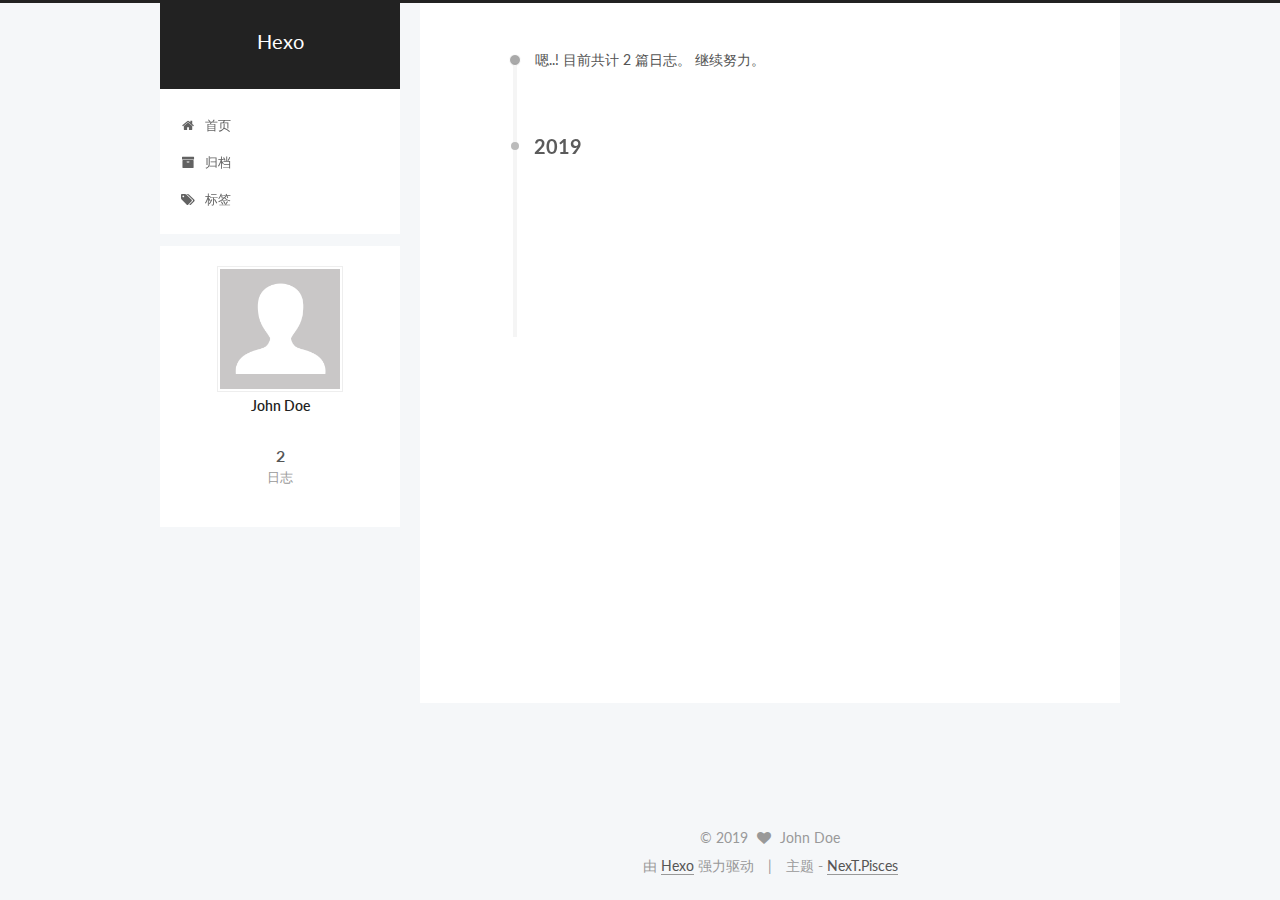
==== archives/index.html @ d2a390fc "Site updated: 2019-01-05 11:48:14" ====
<!doctype html>



  


<html class="theme-next pisces use-motion" lang="zh-Hans">
<head><meta name="generator" content="Hexo 3.8.0">
  <meta charset="UTF-8">
<meta http-equiv="X-UA-Compatible" content="IE=edge">
<meta name="viewport" content="width=device-width, initial-scale=1, maximum-scale=1">



<meta http-equiv="Cache-Control" content="no-transform">
<meta http-equiv="Cache-Control" content="no-siteapp">















  
  
  <link href="/lib/fancybox/source/jquery.fancybox.css?v=2.1.5" rel="stylesheet" type="text/css">




  
  
  
  

  
    
    
  

  

  

  

  

  
    
    
    <link href="//fonts.googleapis.com/css?family=Lato:300,300italic,400,400italic,700,700italic&subset=latin,latin-ext" rel="stylesheet" type="text/css">
  






<link href="/lib/font-awesome/css/font-awesome.min.css?v=4.6.2" rel="stylesheet" type="text/css">

<link href="/css/main.css?v=5.1.0" rel="stylesheet" type="text/css">


  <meta name="keywords" content="Hexo, NexT">








  <link rel="shortcut icon" type="image/x-icon" href="/favicon.ico?v=5.1.0">






<meta property="og:type" content="website">
<meta property="og:title" content="Hexo">
<meta property="og:url" content="http://yoursite.com/archives/index.html">
<meta property="og:site_name" content="Hexo">
<meta property="og:locale" content="zh-Hans">
<meta name="twitter:card" content="summary">
<meta name="twitter:title" content="Hexo">



<script type="text/javascript" id="hexo.configurations">
  var NexT = window.NexT || {};
  var CONFIG = {
    root: '/',
    scheme: 'Pisces',
    sidebar: {"position":"left","display":"post","offset":12,"offset_float":0,"b2t":false,"scrollpercent":false},
    fancybox: true,
    motion: true,
    duoshuo: {
      userId: '0',
      author: '博主'
    },
    algolia: {
      applicationID: '',
      apiKey: '',
      indexName: '',
      hits: {"per_page":10},
      labels: {"input_placeholder":"Search for Posts","hits_empty":"We didn't find any results for the search: ${query}","hits_stats":"${hits} results found in ${time} ms"}
    }
  };
</script>



  <link rel="canonical" href="http://yoursite.com/archives/">





  <title> 归档 | Hexo </title>
</head>

<body itemscope="" itemtype="http://schema.org/WebPage" lang="zh-Hans">

  














  
  
    
  

  <div class="container sidebar-position-left  page-archive  ">
    <div class="headband"></div>

    <header id="header" class="header" itemscope="" itemtype="http://schema.org/WPHeader">
      <div class="header-inner"><div class="site-brand-wrapper">
  <div class="site-meta ">
    

    <div class="custom-logo-site-title">
      <a href="/" class="brand" rel="start">
        <span class="logo-line-before"><i></i></span>
        <span class="site-title">Hexo</span>
        <span class="logo-line-after"><i></i></span>
      </a>
    </div>
      
        <p class="site-subtitle"></p>
      
  </div>

  <div class="site-nav-toggle">
    <button>
      <span class="btn-bar"></span>
      <span class="btn-bar"></span>
      <span class="btn-bar"></span>
    </button>
  </div>
</div>

<nav class="site-nav">
  

  
    <ul id="menu" class="menu">
      
        
        <li class="menu-item menu-item-home">
          <a href="/" rel="section">
            
              <i class="menu-item-icon fa fa-fw fa-home"></i> <br>
            
            首页
          </a>
        </li>
      
        
        <li class="menu-item menu-item-archives">
          <a href="/archives" rel="section">
            
              <i class="menu-item-icon fa fa-fw fa-archive"></i> <br>
            
            归档
          </a>
        </li>
      
        
        <li class="menu-item menu-item-tags">
          <a href="/tags" rel="section">
            
              <i class="menu-item-icon fa fa-fw fa-tags"></i> <br>
            
            标签
          </a>
        </li>
      

      
    </ul>
  

  
</nav>



 </div>
    </header>

    <main id="main" class="main">
      <div class="main-inner">
        <div class="content-wrap">
          <div id="content" class="content">
            

  <section id="posts" class="posts-collapse">
    <span class="archive-move-on"></span>

    <span class="archive-page-counter">
      
      
      
        
      
      嗯..! 目前共计 2 篇日志。 继续努力。
    </span>

    

      
      
      

      
        
        <div class="collection-title">
          <h2 class="archive-year motion-element" id="archive-year-2019">2019</h2>
        </div>
      
      

      

  <article class="post post-type-normal" itemscope="" itemtype="http://schema.org/Article">
    <header class="post-header">

      <h1 class="post-title">
        
            <a class="post-title-link" href="/2019/01/05/firstblog/" itemprop="url">
              
                <span itemprop="name">firstblog</span>
              
            </a>
        
      </h1>

      <div class="post-meta">
        <time class="post-time" itemprop="dateCreated" datetime="2019-01-05T10:56:06+08:00" content="2019-01-05">
          01-05
        </time>
      </div>

    </header>
  </article>



    

      
      
      

      
      

      

  <article class="post post-type-normal" itemscope="" itemtype="http://schema.org/Article">
    <header class="post-header">

      <h1 class="post-title">
        
            <a class="post-title-link" href="/2019/01/05/hello-world/" itemprop="url">
              
                <span itemprop="name">Hello World</span>
              
            </a>
        
      </h1>

      <div class="post-meta">
        <time class="post-time" itemprop="dateCreated" datetime="2019-01-05T09:27:13+08:00" content="2019-01-05">
          01-05
        </time>
      </div>

    </header>
  </article>



    

  </section>

  



          </div>
          


          

        </div>
        
          
  
  <div class="sidebar-toggle">
    <div class="sidebar-toggle-line-wrap">
      <span class="sidebar-toggle-line sidebar-toggle-line-first"></span>
      <span class="sidebar-toggle-line sidebar-toggle-line-middle"></span>
      <span class="sidebar-toggle-line sidebar-toggle-line-last"></span>
    </div>
  </div>

  <aside id="sidebar" class="sidebar">
    <div class="sidebar-inner">

      

      

      <section class="site-overview sidebar-panel sidebar-panel-active">
        <div class="site-author motion-element" itemprop="author" itemscope="" itemtype="http://schema.org/Person">
          <img class="site-author-image" itemprop="image" src="/images/avatar.gif" alt="John Doe">
          <p class="site-author-name" itemprop="name">John Doe</p>
           
              <p class="site-description motion-element" itemprop="description"></p>
          
        </div>
        <nav class="site-state motion-element">

          
            <div class="site-state-item site-state-posts">
              <a href="/archives">
                <span class="site-state-item-count">2</span>
                <span class="site-state-item-name">日志</span>
              </a>
            </div>
          

          

          

        </nav>

        

        <div class="links-of-author motion-element">
          
        </div>

        
        

        
        

        


      </section>

      

      

    </div>
  </aside>


        
      </div>
    </main>

    <footer id="footer" class="footer">
      <div class="footer-inner">
        <div class="copyright">
  
  &copy; 
  <span itemprop="copyrightYear">2019</span>
  <span class="with-love">
    <i class="fa fa-heart"></i>
  </span>
  <span class="author" itemprop="copyrightHolder">John Doe</span>
</div>


<div class="powered-by">
  由 <a class="theme-link" href="https://hexo.io">Hexo</a> 强力驱动
</div>

<div class="theme-info">
  主题 -
  <a class="theme-link" href="https://github.com/iissnan/hexo-theme-next">
    NexT.Pisces
  </a>
</div>


        

        
      </div>
    </footer>

    
      <div class="back-to-top">
        <i class="fa fa-arrow-up"></i>
        
      </div>
    

  </div>

  

<script type="text/javascript">
  if (Object.prototype.toString.call(window.Promise) !== '[object Function]') {
    window.Promise = null;
  }
</script>









  






  
  <script type="text/javascript" src="/lib/jquery/index.js?v=2.1.3"></script>

  
  <script type="text/javascript" src="/lib/fastclick/lib/fastclick.min.js?v=1.0.6"></script>

  
  <script type="text/javascript" src="/lib/jquery_lazyload/jquery.lazyload.js?v=1.9.7"></script>

  
  <script type="text/javascript" src="/lib/velocity/velocity.min.js?v=1.2.1"></script>

  
  <script type="text/javascript" src="/lib/velocity/velocity.ui.min.js?v=1.2.1"></script>

  
  <script type="text/javascript" src="/lib/fancybox/source/jquery.fancybox.pack.js?v=2.1.5"></script>


  


  <script type="text/javascript" src="/js/src/utils.js?v=5.1.0"></script>

  <script type="text/javascript" src="/js/src/motion.js?v=5.1.0"></script>



  
  


  <script type="text/javascript" src="/js/src/affix.js?v=5.1.0"></script>

  <script type="text/javascript" src="/js/src/schemes/pisces.js?v=5.1.0"></script>



  
  
    <script type="text/javascript" id="motion.page.archive">
      $('.archive-year').velocity('transition.slideLeftIn');
    </script>
  


  


  <script type="text/javascript" src="/js/src/bootstrap.js?v=5.1.0"></script>



  


  




	





  





  





  






  





  

  

  

  

</body>
</html>
---- css/main.css ----
/* normalize.css v3.0.2 | MIT License | git.io/normalize */
html {
  font-family: sans-serif; /* 1 */
  -ms-text-size-adjust: 100%; /* 2 */
  -webkit-text-size-adjust: 100%; /* 2 */
}
body {
  margin: 0;
}
article,
aside,
details,
figcaption,
figure,
footer,
header,
hgroup,
main,
menu,
nav,
section,
summary {
  display: block;
}
audio,
canvas,
progress,
video {
  display: inline-block; /* 1 */
  vertical-align: baseline; /* 2 */
}
audio:not([controls]) {
  display: none;
  height: 0;
}
[hidden],
template {
  display: none;
}
a {
  background-color: transparent;
}
a:active,
a:hover {
  outline: 0;
}
abbr[title] {
  border-bottom: 1px dotted;
}
b,
strong {
  font-weight: bold;
}
dfn {
  font-style: italic;
}
h1 {
  font-size: 2em;
  margin: 0.67em 0;
}
mark {
  background: #ff0;
  color: #000;
}
small {
  font-size: 80%;
}
sub,
sup {
  font-size: 75%;
  line-height: 0;
  position: relative;
  vertical-align: baseline;
}
sup {
  top: -0.5em;
}
sub {
  bottom: -0.25em;
}
img {
  border: 0;
}
svg:not(:root) {
  overflow: hidden;
}
figure {
  margin: 1em 40px;
}
hr {
  -moz-box-sizing: content-box;
  box-sizing: content-box;
  height: 0;
}
pre {
  overflow: auto;
}
code,
kbd,
pre,
samp {
  font-family: monospace, monospace;
  font-size: 1em;
}
button,
input,
optgroup,
select,
textarea {
  color: inherit; /* 1 */
  font: inherit; /* 2 */
  margin: 0; /* 3 */
}
button {
  overflow: visible;
}
button,
select {
  text-transform: none;
}
button,
html input[type="button"],
input[type="reset"],
input[type="submit"] {
  -webkit-appearance: button; /* 2 */
  cursor: pointer; /* 3 */
}
button[disabled],
html input[disabled] {
  cursor: default;
}
button::-moz-focus-inner,
input::-moz-focus-inner {
  border: 0;
  padding: 0;
}
input {
  line-height: normal;
}
input[type="checkbox"],
input[type="radio"] {
  box-sizing: border-box; /* 1 */
  padding: 0; /* 2 */
}
input[type="number"]::-webkit-inner-spin-button,
input[type="number"]::-webkit-outer-spin-button {
  height: auto;
}
input[type="search"] {
  -webkit-appearance: textfield; /* 1 */
  -moz-box-sizing: content-box;
  -webkit-box-sizing: content-box; /* 2 */
  box-sizing: content-box;
}
input[type="search"]::-webkit-search-cancel-button,
input[type="search"]::-webkit-search-decoration {
  -webkit-appearance: none;
}
fieldset {
  border: 1px solid #c0c0c0;
  margin: 0 2px;
  padding: 0.35em 0.625em 0.75em;
}
legend {
  border: 0; /* 1 */
  padding: 0; /* 2 */
}
textarea {
  overflow: auto;
}
optgroup {
  font-weight: bold;
}
table {
  border-collapse: collapse;
  border-spacing: 0;
}
td,
th {
  padding: 0;
}
::selection {
  background: #262a30;
  color: #fff;
}
body {
  position: relative;
  font-family: 'Lato', "PingFang SC", "Microsoft YaHei", sans-serif;
  font-size: 14px;
  line-height: 2;
  color: #555;
  background: #f5f7f9;
}
@media (max-width: 767px) {
  body {
    padding-right: 0 !important;
  }
}
@media (min-width: 768px) and (max-width: 991px) {
  body {
    padding-right: 0 !important;
  }
}
@media (min-width: 1600px) {
  body {
    font-size: 16px;
  }
}
h1,
h2,
h3,
h4,
h5,
h6 {
  margin: 0;
  padding: 0;
  font-weight: bold;
  line-height: 1.5;
  font-family: 'Lato', "PingFang SC", "Microsoft YaHei", sans-serif;
}
h2,
h3,
h4,
h5,
h6 {
  margin: 20px 0 15px;
}
h1 {
  font-size: 22px;
}
@media (max-width: 767px) {
  h1 {
    font-size: 18px;
  }
}
h2 {
  font-size: 20px;
}
@media (max-width: 767px) {
  h2 {
    font-size: 16px;
  }
}
h3 {
  font-size: 18px;
}
@media (max-width: 767px) {
  h3 {
    font-size: 14px;
  }
}
h4 {
  font-size: 16px;
}
@media (max-width: 767px) {
  h4 {
    font-size: 12px;
  }
}
h5 {
  font-size: 14px;
}
@media (max-width: 767px) {
  h5 {
    font-size: 10px;
  }
}
h6 {
  font-size: 12px;
}
@media (max-width: 767px) {
  h6 {
    font-size: 8px;
  }
}
p {
  margin: 0 0 25px 0;
}
a {
  color: #555;
  text-decoration: none;
  border-bottom: 1px solid #999;
  word-wrap: break-word;
}
a:hover {
  color: #222;
  border-bottom-color: #222;
}
blockquote {
  margin: 0;
  padding: 0;
}
img {
  display: block;
  margin: auto;
  max-width: 100%;
  height: auto;
}
hr {
  margin: 40px 0;
  height: 3px;
  border: none;
  background-color: #ddd;
  background-image: repeating-linear-gradient(-45deg, #fff, #fff 4px, transparent 4px, transparent 8px);
}
blockquote {
  padding: 0 15px;
  color: #666;
  border-left: 4px solid #ddd;
}
blockquote cite::before {
  content: "-";
  padding: 0 5px;
}
dt {
  font-weight: 700;
}
dd {
  margin: 0;
  padding: 0;
}
.text-left {
  text-align: left;
}
.text-center {
  text-align: center;
}
.text-right {
  text-align: right;
}
.text-justify {
  text-align: justify;
}
.text-nowrap {
  white-space: nowrap;
}
.text-lowercase {
  text-transform: lowercase;
}
.text-uppercase {
  text-transform: uppercase;
}
.text-capitalize {
  text-transform: capitalize;
}
.center-block {
  display: block;
  margin-left: auto;
  margin-right: auto;
}
.clearfix:before,
.clearfix:after {
  content: " ";
  display: table;
}
.clearfix:after {
  clear: both;
}
.pullquote {
  width: 45%;
}
.pullquote.left {
  float: left;
  margin-left: 5px;
  margin-right: 10px;
}
.pullquote.right {
  float: right;
  margin-left: 10px;
  margin-right: 5px;
}
.affix.affix.affix {
  position: fixed;
}
.translation {
  margin-top: -20px;
  font-size: 14px;
  color: #999;
}
.scrollbar-measure {
  width: 100px;
  height: 100px;
  overflow: scroll;
  position: absolute;
  top: -9999px;
}
.use-motion .motion-element {
  opacity: 0;
}
table {
  margin: 20px 0;
  width: 100%;
  border-collapse: collapse;
  border-spacing: 0;
  border: 1px solid #ddd;
  font-size: 14px;
  table-layout: fixed;
  word-wrap: break-all;
}
table>tbody>tr:nth-of-type(odd) {
  background-color: #f9f9f9;
}
table>tbody>tr:hover {
  background-color: #f5f5f5;
}
caption,
th,
td {
  padding: 8px;
  text-align: left;
  vertical-align: middle;
  font-weight: normal;
}
th,
td {
  border-bottom: 3px solid #ddd;
  border-right: 1px solid #eee;
}
th {
  padding-bottom: 10px;
  font-weight: 700;
}
td {
  border-bottom-width: 1px;
}
html,
body {
  height: 100%;
}
.container {
  position: relative;
  min-height: 100%;
}
.header-inner {
  margin: 0 auto;
  padding: 100px 0 70px;
  width: 700px;
}
@media (min-width: 1600px) {
  .container .header-inner {
    width: 900px;
  }
}
.main {
  padding-bottom: 150px;
}
.main-inner {
  margin: 0 auto;
  width: 700px;
}
@media (min-width: 1600px) {
  .container .main-inner {
    width: 900px;
  }
}
.footer {
  position: absolute;
  left: 0;
  bottom: 0;
  width: 100%;
  min-height: 50px;
}
.footer-inner {
  box-sizing: border-box;
  margin: 20px auto;
  width: 700px;
}
@media (min-width: 1600px) {
  .container .footer-inner {
    width: 900px;
  }
}
pre,
.highlight {
  overflow: auto;
  margin: 20px 0;
  padding: 0;
  font-size: 13px;
  color: #4d4d4c;
  background: #f7f7f7;
  line-height: 1.6;
}
pre,
code {
  font-family: consolas, Menlo, "PingFang SC", "Microsoft YaHei", monospace;
}
code {
  padding: 2px 4px;
  word-wrap: break-word;
  color: #555;
  background: #eee;
  border-radius: 3px;
  font-size: 13px;
}
pre code {
  padding: 0;
  color: #4d4d4c;
  background: none;
  text-shadow: none;
}
.highlight {
  border-radius: 1px;
}
.highlight pre {
  border: none;
  margin: 0;
  padding: 10px 0;
}
.highlight table {
  margin: 0;
  width: auto;
  border: none;
}
.highlight td {
  border: none;
  padding: 0;
}
.highlight figcaption {
  font-size: 1em;
  color: #4d4d4c;
  line-height: 1em;
  margin-bottom: 1em;
}
.highlight figcaption:before,
.highlight figcaption:after {
  content: " ";
  display: table;
}
.highlight figcaption:after {
  clear: both;
}
.highlight figcaption a {
  float: right;
  color: #4d4d4c;
}
.highlight figcaption a:hover {
  border-bottom-color: #4d4d4c;
}
.highlight .gutter pre {
  padding-left: 10px;
  padding-right: 10px;
  color: #869194;
  text-align: right;
  background-color: #eff2f3;
}
.highlight .code pre {
  padding-left: 10px;
  padding-right: 10px;
  background-color: #f7f7f7;
}
.highlight .line {
  height: 20px;
}
.gutter {
  -webkit-user-select: none;
  -moz-user-select: none;
  -ms-user-select: none;
  user-select: none;
}
.gist table {
  width: auto;
}
.gist table td {
  border: none;
}
pre .deletion {
  background: #fdd;
}
pre .addition {
  background: #dfd;
}
pre .meta {
  color: #8959a8;
}
pre .comment {
  color: #8e908c;
}
pre .variable,
pre .attribute,
pre .tag,
pre .regexp,
pre .ruby .constant,
pre .xml .tag .title,
pre .xml .pi,
pre .xml .doctype,
pre .html .doctype,
pre .css .id,
pre .css .class,
pre .css .pseudo {
  color: #c82829;
}
pre .number,
pre .preprocessor,
pre .built_in,
pre .literal,
pre .params,
pre .constant,
pre .command {
  color: #f5871f;
}
pre .ruby .class .title,
pre .css .rules .attribute,
pre .string,
pre .value,
pre .inheritance,
pre .header,
pre .ruby .symbol,
pre .xml .cdata,
pre .special,
pre .number,
pre .formula {
  color: #718c00;
}
pre .title,
pre .css .hexcolor {
  color: #3e999f;
}
pre .function,
pre .python .decorator,
pre .python .title,
pre .ruby .function .title,
pre .ruby .title .keyword,
pre .perl .sub,
pre .javascript .title,
pre .coffeescript .title {
  color: #4271ae;
}
pre .keyword,
pre .javascript .function {
  color: #8959a8;
}
.full-image.full-image.full-image {
  border: none;
  max-width: 100%;
  width: auto;
  margin: 20px auto;
}
@media (min-width: 992px) {
  .full-image.full-image.full-image {
    max-width: none;
    width: 118%;
    margin: 0 -9%;
  }
}
.blockquote-center,
.page-home .post-type-quote blockquote,
.page-post-detail .post-type-quote blockquote {
  position: relative;
  margin: 40px 0;
  padding: 0;
  border-left: none;
  text-align: center;
}
.blockquote-center::before,
.page-home .post-type-quote blockquote::before,
.page-post-detail .post-type-quote blockquote::before,
.blockquote-center::after,
.page-home .post-type-quote blockquote::after,
.page-post-detail .post-type-quote blockquote::after {
  position: absolute;
  content: ' ';
  display: block;
  width: 100%;
  height: 24px;
  opacity: 0.2;
  background-repeat: no-repeat;
  background-position: 0 -6px;
  background-size: 22px 22px;
}
.blockquote-center::before,
.page-home .post-type-quote blockquote::before,
.page-post-detail .post-type-quote blockquote::before {
  top: -20px;
  background-image: url("../images/quote-l.svg");
  border-top: 1px solid #ccc;
}
.blockquote-center::after,
.page-home .post-type-quote blockquote::after,
.page-post-detail .post-type-quote blockquote::after {
  bottom: -20px;
  background-image: url("../images/quote-r.svg");
  border-bottom: 1px solid #ccc;
  background-position: 100% 8px;
}
.blockquote-center p,
.page-home .post-type-quote blockquote p,
.page-post-detail .post-type-quote blockquote p,
.blockquote-center div,
.page-home .post-type-quote blockquote div,
.page-post-detail .post-type-quote blockquote div {
  text-align: center;
}
.post .post-body .group-picture img {
  box-sizing: border-box;
  padding: 0 3px;
  border: none;
}
.post .group-picture-row {
  overflow: hidden;
  margin-top: 6px;
}
.post .group-picture-row:first-child {
  margin-top: 0;
}
.post .group-picture-column {
  float: left;
}
.page-post-detail .post-body .group-picture-column {
  float: none;
  margin-top: 10px;
  width: auto !important;
}
.page-post-detail .post-body .group-picture-column img {
  margin: 0 auto;
}
.page-archive .group-picture-container {
  overflow: hidden;
}
.page-archive .group-picture-row {
  float: left;
}
.page-archive .group-picture-row:first-child {
  margin-top: 6px;
}
.page-archive .group-picture-column {
  max-width: 150px;
  max-height: 150px;
}
.note {
  padding: 20px;
  margin: 20px 0;
  border: 1px solid #eee;
  border-left-width: 5px;
  border-radius: 3px;
}
.note h2,
.note h3,
.note h4,
.note h5,
.note h6 {
  margin-top: 0;
  margin-bottom: 5px;
}
.note p:last-child {
  margin-bottom: 0;
}
.note code {
  border-radius: 3px;
}
.note+.note {
  margin-top: -5px;
}
.default {
  border-left-color: #777;
}
.default h2,
.default h3,
.default h4,
.default h5,
.default h6 {
  color: #777;
}
.primary {
  border-left-color: #428bca;
}
.primary h2,
.primary h3,
.primary h4,
.primary h5,
.primary h6 {
  color: #428bca;
}
.success {
  border-left-color: #5cb85c;
}
.success h2,
.success h3,
.success h4,
.success h5,
.success h6 {
  color: #5cb85c;
}
.danger {
  border-left-color: #d9534f;
}
.danger h2,
.danger h3,
.danger h4,
.danger h5,
.danger h6 {
  color: #d9534f;
}
.warning {
  border-left-color: #f0ad4e;
}
.warning h2,
.warning h3,
.warning h4,
.warning h5,
.warning h6 {
  color: #f0ad4e;
}
.info {
  border-left-color: #5bc0de;
}
.info h2,
.info h3,
.info h4,
.info h5,
.info h6 {
  color: #5bc0de;
}
.btn {
  display: inline-block;
  padding: 0 20px;
  font-size: 14px;
  color: #fff;
  background: #222;
  border: 2px solid #555;
  text-decoration: none;
  border-radius: 0;
  transition-property: background-color;
  transition-duration: 0.2s;
  transition-timing-function: ease-in-out;
  transition-delay: 0s;
}
.btn:hover,
.post-button .btn:hover {
  border-color: #222;
  color: #fff;
  background: #222;
}
.btn-bar {
  display: block;
  width: 22px;
  height: 2px;
  background: #555;
  border-radius: 1px;
}
.btn-bar+.btn-bar {
  margin-top: 4px;
}
.pagination {
  margin: 120px 0 40px;
  text-align: center;
  border-top: 1px solid #eee;
}
.page-number-basic,
.pagination .prev,
.pagination .next,
.pagination .page-number,
.pagination .space {
  display: inline-block;
  position: relative;
  top: -1px;
  margin: 0 10px;
  padding: 0 10px;
  line-height: 30px;
}
@media (max-width: 767px) {
  .page-number-basic,
  .pagination .prev,
  .pagination .next,
  .pagination .page-number,
  .pagination .space {
    margin: 0 5px;
  }
}
.pagination .prev,
.pagination .next,
.pagination .page-number {
  border-bottom: 0;
  border-top: 1px solid #eee;
  transition-property: border-color;
  transition-duration: 0.2s;
  transition-timing-function: ease-in-out;
  transition-delay: 0s;
}
.pagination .prev:hover,
.pagination .next:hover,
.pagination .page-number:hover {
  border-top-color: #222;
}
.pagination .space {
  padding: 0;
  margin: 0;
}
.pagination .prev {
  margin-left: 0;
}
.pagination .next {
  margin-right: 0;
}
.pagination .page-number.current {
  color: #fff;
  background: #ccc;
  border-top-color: #ccc;
}
@media (max-width: 767px) {
  .pagination {
    border-top: none;
  }
  .pagination .prev,
  .pagination .next,
  .pagination .page-number {
    margin-bottom: 10px;
    border-top: 0;
    border-bottom: 1px solid #eee;
  }
  .pagination .prev:hover,
  .pagination .next:hover,
  .pagination .page-number:hover {
    border-bottom-color: #222;
  }
}
.comments {
  margin: 60px 20px 0;
}
.tag-cloud {
  text-align: center;
}
.tag-cloud a {
  display: inline-block;
  margin: 10px;
}
.back-to-top {
  box-sizing: border-box;
  position: fixed;
  bottom: -100px;
  right: 30px;
  z-index: 1050;
  padding: 0 6px;
  width: 24px;
  background: #222;
  font-size: 12px;
  opacity: 0.6;
  color: #fff;
  cursor: pointer;
  text-align: center;
  -webkit-transform: translateZ(0);
  transition-property: bottom;
  transition-duration: 0.2s;
  transition-timing-function: ease-in-out;
  transition-delay: 0s;
}
@media (max-width: 767px) {
  .back-to-top {
    display: none;
  }
}
@media (min-width: 768px) and (max-width: 991px) {
  .back-to-top {
    display: none;
  }
}
.back-to-top.back-to-top-on {
  bottom: 30px;
}
.header {
  background: #fff;
}
.header-inner {
  position: relative;
}
.headband {
  height: 3px;
  background: #222;
}
.site-meta {
  margin: 0;
  text-align: center;
}
@media (max-width: 767px) {
  .site-meta {
    text-align: center;
  }
}
.brand {
  position: relative;
  display: inline-block;
  padding: 0 40px;
  color: #fff;
  background: #222;
  border-bottom: none;
}
.brand:hover {
  color: #fff;
}
.logo {
  display: inline-block;
  margin-right: 5px;
  line-height: 36px;
  vertical-align: top;
}
.site-title {
  display: inline-block;
  vertical-align: top;
  line-height: 36px;
  font-size: 20px;
  font-weight: normal;
  font-family: 'Lato', "PingFang SC", "Microsoft YaHei", sans-serif;
}
.site-subtitle {
  margin-top: 10px;
  font-size: 13px;
  color: #ddd;
}
.use-motion .brand {
  opacity: 0;
}
.use-motion .logo,
.use-motion .site-title,
.use-motion .site-subtitle {
  opacity: 0;
  position: relative;
  top: -10px;
}
.site-nav-toggle {
  display: none;
  position: absolute;
  top: 10px;
  left: 10px;
}
@media (max-width: 767px) {
  .site-nav-toggle {
    display: block;
  }
}
.site-nav-toggle button {
  margin-top: 2px;
  padding: 9px 10px;
  background: transparent;
  border: none;
}
@media (max-width: 767px) {
  .site-nav {
    display: none;
    margin: 0 -10px;
    padding: 0 10px;
    clear: both;
    border-top: 1px solid #ddd;
  }
}
@media (min-width: 768px) and (max-width: 991px) {
  .site-nav {
    display: block !important;
  }
}
@media (min-width: 992px) {
  .site-nav {
    display: block !important;
  }
}
.menu {
  margin-top: 20px;
  padding-left: 0;
  text-align: center;
}
.menu .menu-item {
  display: inline-block;
  margin: 0 10px;
  list-style: none;
}
@media screen and (max-width: 767px) {
  .menu .menu-item {
    margin-top: 10px;
  }
}
.menu .menu-item a {
  display: block;
  font-size: 13px;
  line-height: inherit;
  border-bottom: 1px solid transparent;
  transition-property: border-color;
  transition-duration: 0.2s;
  transition-timing-function: ease-in-out;
  transition-delay: 0s;
}
.menu .menu-item a:hover,
.menu-item-active a {
  border-bottom-color: #222;
}
.menu .menu-item .fa {
  margin-right: 5px;
}
.use-motion .menu-item {
  opacity: 0;
}
.post-body {
  font-family: 'Lato', "PingFang SC", "Microsoft YaHei", sans-serif;
}
@media (max-width: 767px) {
  .post-body {
    word-break: break-word;
  }
}
.post-body .fancybox img {
  display: block !important;
  margin: 0 auto;
  cursor: pointer;
  cursor: zoom-in;
  cursor: -webkit-zoom-in;
}
.post-body .image-caption,
.post-body .figure .caption {
  margin: 10px auto 15px;
  text-align: center;
  font-size: 14px;
  color: #999;
  font-weight: bold;
  line-height: 1;
}
.post-sticky-flag {
  display: inline-block;
  font-size: 16px;
  -ms-transform: rotate(30deg);
  -webkit-transform: rotate(30deg);
  -moz-transform: rotate(30deg);
  -ms-transform: rotate(30deg);
  -o-transform: rotate(30deg);
  transform: rotate(30deg);
}
.posts-expand {
  padding-top: 40px;
}
@media (max-width: 767px) {
  .posts-expand {
    margin: 0 20px;
  }
  .post-body pre,
  .post-body .highlight {
    padding: 10px;
  }
  .post-body pre .gutter pre,
  .post-body .highlight .gutter pre {
    padding-right: 10px;
  }
}
@media (min-width: 992px) {
  .posts-expand .post-body {
    text-align: justify;
  }
}
.posts-expand .post-body h2,
.posts-expand .post-body h3,
.posts-expand .post-body h4,
.posts-expand .post-body h5,
.posts-expand .post-body h6 {
  padding-top: 10px;
}
.posts-expand .post-body h2 .header-anchor,
.posts-expand .post-body h3 .header-anchor,
.posts-expand .post-body h4 .header-anchor,
.posts-expand .post-body h5 .header-anchor,
.posts-expand .post-body h6 .header-anchor {
  float: right;
  margin-left: 10px;
  color: #ccc;
  border-bottom-style: none;
  visibility: hidden;
}
.posts-expand .post-body h2 .header-anchor:hover,
.posts-expand .post-body h3 .header-anchor:hover,
.posts-expand .post-body h4 .header-anchor:hover,
.posts-expand .post-body h5 .header-anchor:hover,
.posts-expand .post-body h6 .header-anchor:hover {
  color: inherit;
}
.posts-expand .post-body h2:hover .header-anchor,
.posts-expand .post-body h3:hover .header-anchor,
.posts-expand .post-body h4:hover .header-anchor,
.posts-expand .post-body h5:hover .header-anchor,
.posts-expand .post-body h6:hover .header-anchor {
  visibility: visible;
}
.posts-expand .post-body ul li {
  list-style: circle;
}
.posts-expand .post-body img {
  box-sizing: border-box;
  margin: auto;
  padding: 3px;
  border: 1px solid #ddd;
}
.posts-expand .fancybox img {
  margin: 0 auto;
}
@media (max-width: 767px) {
  .posts-collapse {
    margin: 0 20px;
  }
  .posts-collapse .post-title,
  .posts-collapse .post-meta {
    display: block;
    width: auto;
    text-align: left;
  }
}
.posts-collapse {
  position: relative;
  z-index: 1010;
  margin-left: 55px;
}
.posts-collapse::after {
  content: " ";
  position: absolute;
  top: 20px;
  left: 0;
  margin-left: -2px;
  width: 4px;
  height: 100%;
  background: #f5f5f5;
  z-index: -1;
}
@media (max-width: 767px) {
  .posts-collapse {
    margin: 0 20px;
  }
}
.posts-collapse .collection-title {
  position: relative;
  margin: 60px 0;
}
.posts-collapse .collection-title h2 {
  margin-left: 20px;
}
.posts-collapse .collection-title small {
  color: #bbb;
}
.posts-collapse .collection-title::before {
  content: " ";
  position: absolute;
  left: 0;
  top: 50%;
  margin-left: -4px;
  margin-top: -4px;
  width: 8px;
  height: 8px;
  background: #bbb;
  border-radius: 50%;
}
.posts-collapse .post {
  margin: 30px 0;
}
.posts-collapse .post-header {
  position: relative;
  transition-duration: 0.2s;
  transition-timing-function: ease-in-out;
  transition-delay: 0s;
  transition-property: border;
  border-bottom: 1px dashed #ccc;
}
.posts-collapse .post-header::before {
  content: " ";
  position: absolute;
  left: 0;
  top: 12px;
  width: 6px;
  height: 6px;
  margin-left: -4px;
  background: #bbb;
  border-radius: 50%;
  border: 1px solid #fff;
  transition-duration: 0.2s;
  transition-timing-function: ease-in-out;
  transition-delay: 0s;
  transition-property: background;
}
.posts-collapse .post-header:hover {
  border-bottom-color: #666;
}
.posts-collapse .post-header:hover::before {
  background: #222;
}
.posts-collapse .post-meta {
  position: absolute;
  font-size: 12px;
  left: 20px;
  top: 5px;
}
.posts-collapse .post-comments-count {
  display: none;
}
.posts-collapse .post-title {
  margin-left: 60px;
  font-size: 16px;
  font-weight: normal;
  line-height: inherit;
}
.posts-collapse .post-title::after {
  margin-left: 3px;
  opacity: 0.6;
}
.posts-collapse .post-title a {
  color: #666;
  border-bottom: none;
}
.page-home .post-type-quote .post-header,
.page-post-detail .post-type-quote .post-header,
.page-home .post-type-quote .post-tags,
.page-post-detail .post-type-quote .post-tags {
  display: none;
}
.posts-expand .post-title {
  font-size: 26px;
  text-align: center;
  word-break: break-word;
  font-weight: 400;
}
@media (max-width: 767px) {
  .posts-expand .post-title {
    font-size: 22px;
  }
}
.posts-expand .post-title-link {
  display: inline-block;
  position: relative;
  color: #555;
  border-bottom: none;
  line-height: 1.2;
  vertical-align: top;
}
.posts-expand .post-title-link::before {
  content: "";
  position: absolute;
  width: 100%;
  height: 2px;
  bottom: 0;
  left: 0;
  background-color: #000;
  visibility: hidden;
  -webkit-transform: scaleX(0);
  -moz-transform: scaleX(0);
  -ms-transform: scaleX(0);
  -o-transform: scaleX(0);
  transform: scaleX(0);
  transition-duration: 0.2s;
  transition-timing-function: ease-in-out;
  transition-delay: 0s;
}
.posts-expand .post-title-link:hover::before {
  visibility: visible;
  -webkit-transform: scaleX(1);
  -moz-transform: scaleX(1);
  -ms-transform: scaleX(1);
  -o-transform: scaleX(1);
  transform: scaleX(1);
}
.posts-expand .post-title-link .fa {
  font-size: 16px;
}
.posts-expand .post-meta {
  margin: 3px 0 60px 0;
  color: #999;
  font-family: 'Lato', "PingFang SC", "Microsoft YaHei", sans-serif;
  font-size: 12px;
  text-align: center;
}
.posts-expand .post-meta .post-category-list {
  display: inline-block;
  margin: 0;
  padding: 3px;
}
.posts-expand .post-meta .post-category-list-link {
  color: #999;
}
.posts-expand .post-meta .post-description {
  font-size: 14px;
  margin-top: 2px;
}
.post-meta-divider {
  margin: 0 0.5em;
}
.post-meta-item-icon {
  margin-right: 3px;
}
@media (min-width: 768px) and (max-width: 991px) {
  .post-meta-item-icon {
    display: inline-block;
  }
}
@media (max-width: 767px) {
  .post-meta-item-icon {
    display: inline-block;
  }
}
@media (min-width: 768px) and (max-width: 991px) {
  .post-meta-item-text {
    display: none;
  }
}
@media (max-width: 767px) {
  .post-meta-item-text {
    display: none;
  }
}
@media (max-width: 767px) {
  .posts-expand .post-comments-count {
    display: none;
  }
}
.social-like {
  font-size: 14px;
  height: 20px;
  text-align: center;
  border-top: 1px solid #eee;
  padding-top: 9px;
  margin-top: 45px;
  display: flex;
  justify-content: center;
}
.vk_like {
  width: 85px;
  height: 21px;
  padding-top: 7px;
  align-self: center;
}
.fb_like {
  height: 30px;
  align-self: center;
}
.post-button {
  margin-top: 50px;
}
.post-button .btn {
  color: #555;
  font-size: 14px;
  background: #fff;
  border-radius: 2px;
  line-height: 2;
  margin: 0 4px 8px 4px;
}
.post-button .fa-fw {
  width: 1.285714285714286em;
  text-align: left;
}
.posts-expand .post-tags {
  margin-top: 40px;
  text-align: center;
}
.posts-expand .post-tags a {
  display: inline-block;
  margin-right: 10px;
  font-size: 13px;
}
.post-nav {
  display: table;
  margin-top: 15px;
  width: 100%;
  border-top: 1px solid #eee;
}
.post-nav-divider {
  display: table-cell;
  width: 10%;
}
.post-nav-item {
  display: table-cell;
  padding: 10px 0 0 0;
  width: 45%;
  vertical-align: top;
}
.post-nav-item a {
  position: relative;
  display: block;
  line-height: 25px;
  font-size: 14px;
  color: #555;
  border-bottom: none;
}
.post-nav-item a:hover {
  color: #222;
  border-bottom: none;
}
.post-nav-item a:active {
  top: 2px;
}
.post-nav-item .fa {
  position: absolute;
  top: 8px;
  left: 0;
  font-size: 12px;
}
.post-nav-next a {
  padding-left: 15px;
}
.post-nav-prev {
  text-align: right;
}
.post-nav-prev a {
  padding-right: 15px;
}
.post-nav-prev .fa {
  right: 0;
  left: auto;
}
.posts-expand .post-eof {
  display: block;
  margin: 80px auto 60px;
  width: 8%;
  height: 1px;
  background: #ccc;
  text-align: center;
}
.post:last-child .post-eof.post-eof.post-eof {
  display: none;
}
.post-gallery {
  display: table;
  table-layout: fixed;
  width: 100%;
  border-collapse: separate;
}
.post-gallery-row {
  display: table-row;
}
.post-gallery .post-gallery-img {
  display: table-cell;
  text-align: center;
  vertical-align: middle;
  border: none;
}
.post-gallery .post-gallery-img img {
  max-width: 100%;
  max-height: 100%;
  border: none;
}
.fancybox-close,
.fancybox-close:hover {
  border: none;
}
.sidebar {
  position: fixed;
  right: 0;
  top: 0;
  bottom: 0;
  width: 0;
  z-index: 1040;
  box-shadow: inset 0 2px 6px #000;
  background: #222;
  -webkit-transform: translateZ(0);
}
.sidebar a {
  color: #999;
  border-bottom-color: #555;
}
.sidebar a:hover {
  color: #eee;
}
@media (min-width: 768px) and (max-width: 991px) {
  .sidebar {
    display: none !important;
  }
}
@media (max-width: 767px) {
  .sidebar {
    display: none !important;
  }
}
.sidebar-inner {
  position: relative;
  padding: 20px 10px;
  color: #999;
  text-align: center;
}
.sidebar-toggle {
  position: fixed;
  right: 30px;
  bottom: 45px;
  width: 14px;
  height: 14px;
  padding: 5px;
  background: #222;
  line-height: 0;
  z-index: 1050;
  cursor: pointer;
  -webkit-transform: translateZ(0);
}
@media (min-width: 768px) and (max-width: 991px) {
  .sidebar-toggle {
    display: none;
  }
}
@media (max-width: 767px) {
  .sidebar-toggle {
    display: none;
  }
}
.sidebar-toggle-line {
  position: relative;
  display: inline-block;
  vertical-align: top;
  height: 2px;
  width: 100%;
  background: #fff;
  margin-top: 3px;
}
.sidebar-toggle-line:first-child {
  margin-top: 0;
}
.site-author-image {
  display: block;
  margin: 0 auto;
  padding: 2px;
  max-width: 120px;
  height: auto;
  border: 1px solid #eee;
}
.site-author-name {
  margin: 0;
  text-align: center;
  color: #222;
  font-weight: 600;
}
.site-description {
  margin-top: 0;
  text-align: center;
  font-size: 13px;
  color: #999;
}
.site-state {
  overflow: hidden;
  line-height: 1.4;
  white-space: nowrap;
  text-align: center;
}
.site-state-item {
  display: inline-block;
  padding: 0 15px;
  border-left: 1px solid #eee;
}
.site-state-item:first-child {
  border-left: none;
}
.site-state-item a {
  border-bottom: none;
}
.site-state-item-count {
  display: block;
  text-align: center;
  color: inherit;
  font-weight: 600;
  font-size: 16px;
}
.site-state-item-name {
  font-size: 13px;
  color: #999;
}
.feed-link {
  margin-top: 20px;
}
.feed-link a {
  display: inline-block;
  padding: 0 15px;
  color: #fc6423;
  border: 1px solid #fc6423;
  border-radius: 4px;
}
.feed-link a i {
  color: #fc6423;
  font-size: 14px;
}
.feed-link a:hover {
  color: #fff;
  background: #fc6423;
}
.feed-link a:hover i {
  color: #fff;
}
.links-of-author {
  margin-top: 20px;
}
.links-of-author a {
  display: inline-block;
  vertical-align: middle;
  margin-right: 10px;
  margin-bottom: 10px;
  border-bottom-color: #555;
  font-size: 13px;
}
.links-of-author a:before {
  display: inline-block;
  vertical-align: middle;
  margin-right: 3px;
  content: " ";
  width: 4px;
  height: 4px;
  border-radius: 50%;
  background: #624b6f;
}
.links-of-blogroll {
  font-size: 13px;
}
.links-of-blogroll-title {
  margin-top: 20px;
  font-size: 14px;
  font-weight: 600;
}
.links-of-blogroll-list {
  margin: 0;
  padding: 0;
  list-style: none;
}
.links-of-blogroll-item {
  padding: 2px 10px;
}
.sidebar-nav {
  margin: 0 0 20px;
  padding-left: 0;
}
.sidebar-nav li {
  display: inline-block;
  cursor: pointer;
  border-bottom: 1px solid transparent;
  font-size: 14px;
  color: #555;
}
.sidebar-nav li:hover {
  color: #fc6423;
}
.page-post-detail .sidebar-nav-toc {
  padding: 0 5px;
}
.page-post-detail .sidebar-nav-overview {
  margin-left: 10px;
}
.sidebar-nav .sidebar-nav-active {
  color: #fc6423;
  border-bottom-color: #fc6423;
}
.sidebar-nav .sidebar-nav-active:hover {
  color: #fc6423;
}
.sidebar-panel {
  display: none;
}
.sidebar-panel-active {
  display: block;
}
.post-toc-empty {
  font-size: 14px;
  color: #666;
}
.post-toc-wrap {
  overflow: hidden;
}
.post-toc {
  overflow: auto;
}
.post-toc ol {
  margin: 0;
  padding: 0 2px 5px 10px;
  text-align: left;
  list-style: none;
  font-size: 14px;
}
.post-toc ol > ol {
  padding-left: 0;
}
.post-toc ol a {
  transition-duration: 0.2s;
  transition-timing-function: ease-in-out;
  transition-delay: 0s;
  transition-property: all;
  color: #666;
  border-bottom-color: #ccc;
}
.post-toc ol a:hover {
  color: #000;
  border-bottom-color: #000;
}
.post-toc .nav-item {
  overflow: hidden;
  text-overflow: ellipsis;
  white-space: nowrap;
  line-height: 1.8;
}
.post-toc .nav .nav-child {
  display: none;
}
.post-toc .nav .active > .nav-child {
  display: block;
}
.post-toc .nav .active-current > .nav-child {
  display: block;
}
.post-toc .nav .active-current > .nav-child > .nav-item {
  display: block;
}
.post-toc .nav .active > a {
  color: #fc6423;
  border-bottom-color: #fc6423;
}
.post-toc .nav .active-current > a {
  color: #fc6423;
}
.post-toc .nav .active-current > a:hover {
  color: #fc6423;
}
.footer {
  font-size: 14px;
  color: #999;
}
.footer img {
  border: none;
}
.footer-inner {
  text-align: center;
}
.with-love {
  display: inline-block;
  margin: 0 5px;
}
.powered-by,
.theme-info {
  display: inline-block;
}
.powered-by {
  margin-right: 10px;
}
.powered-by::after {
  content: "|";
  padding-left: 10px;
}
.cc-license {
  margin-top: 10px;
  text-align: center;
}
.cc-license .cc-opacity {
  opacity: 0.7;
  border-bottom: none;
}
.cc-license .cc-opacity:hover {
  opacity: 0.9;
}
.cc-license img {
  display: inline-block;
}
.theme-next #ds-thread #ds-reset {
  color: #555;
}
.theme-next #ds-thread #ds-reset .ds-replybox {
  margin-bottom: 30px;
}
.theme-next #ds-thread #ds-reset .ds-replybox .ds-avatar,
.theme-next #ds-reset .ds-avatar img {
  box-shadow: none;
}
.theme-next #ds-thread #ds-reset .ds-textarea-wrapper {
  border-color: #c7d4e1;
  background: none;
  border-top-right-radius: 3px;
  border-top-left-radius: 3px;
}
.theme-next #ds-thread #ds-reset .ds-textarea-wrapper textarea {
  height: 60px;
}
.theme-next #ds-reset .ds-rounded-top {
  border-radius: 0;
}
.theme-next #ds-thread #ds-reset .ds-post-toolbar {
  box-sizing: border-box;
  border: 1px solid #c7d4e1;
  background: #f6f8fa;
}
.theme-next #ds-thread #ds-reset .ds-post-options {
  height: 40px;
  border: none;
  background: none;
}
.theme-next #ds-thread #ds-reset .ds-toolbar-buttons {
  top: 11px;
}
.theme-next #ds-thread #ds-reset .ds-sync {
  top: 5px;
}
.theme-next #ds-thread #ds-reset .ds-post-button {
  top: 4px;
  right: 5px;
  width: 90px;
  height: 30px;
  border: 1px solid #c5ced7;
  border-radius: 3px;
  background-image: linear-gradient(#fbfbfc, #f5f7f9);
  color: #60676d;
}
.theme-next #ds-thread #ds-reset .ds-post-button:hover {
  background-position: 0 -30px;
  color: #60676d;
}
.theme-next #ds-thread #ds-reset .ds-comments-info {
  padding: 10px 0;
}
.theme-next #ds-thread #ds-reset .ds-sort {
  display: none;
}
.theme-next #ds-thread #ds-reset li.ds-tab a.ds-current {
  border: none;
  background: #f6f8fa;
  color: #60676d;
}
.theme-next #ds-thread #ds-reset li.ds-tab a.ds-current:hover {
  background-color: #e9f0f7;
  color: #60676d;
}
.theme-next #ds-thread #ds-reset li.ds-tab a {
  border-radius: 2px;
  padding: 5px;
}
.theme-next #ds-thread #ds-reset .ds-login-buttons p {
  color: #999;
  line-height: 36px;
}
.theme-next #ds-thread #ds-reset .ds-login-buttons .ds-service-list li {
  height: 28px;
}
.theme-next #ds-thread #ds-reset .ds-service-list a {
  background: none;
  padding: 5px;
  border: 1px solid;
  border-radius: 3px;
  text-align: center;
}
.theme-next #ds-thread #ds-reset .ds-service-list a:hover {
  color: #fff;
  background: #666;
}
.theme-next #ds-thread #ds-reset .ds-service-list .ds-weibo {
  color: #fc9b00;
  border-color: #fc9b00;
}
.theme-next #ds-thread #ds-reset .ds-service-list .ds-weibo:hover {
  background: #fc9b00;
}
.theme-next #ds-thread #ds-reset .ds-service-list .ds-qq {
  color: #60a3ec;
  border-color: #60a3ec;
}
.theme-next #ds-thread #ds-reset .ds-service-list .ds-qq:hover {
  background: #60a3ec;
}
.theme-next #ds-thread #ds-reset .ds-service-list .ds-renren {
  color: #2e7ac4;
  border-color: #2e7ac4;
}
.theme-next #ds-thread #ds-reset .ds-service-list .ds-renren:hover {
  background: #2e7ac4;
}
.theme-next #ds-thread #ds-reset .ds-service-list .ds-douban {
  color: #37994c;
  border-color: #37994c;
}
.theme-next #ds-thread #ds-reset .ds-service-list .ds-douban:hover {
  background: #37994c;
}
.theme-next #ds-thread #ds-reset .ds-service-list .ds-kaixin {
  color: #fef20d;
  border-color: #fef20d;
}
.theme-next #ds-thread #ds-reset .ds-service-list .ds-kaixin:hover {
  background: #fef20d;
}
.theme-next #ds-thread #ds-reset .ds-service-list .ds-netease {
  color: #f00;
  border-color: #f00;
}
.theme-next #ds-thread #ds-reset .ds-service-list .ds-netease:hover {
  background: #f00;
}
.theme-next #ds-thread #ds-reset .ds-service-list .ds-sohu {
  color: #ffcb05;
  border-color: #ffcb05;
}
.theme-next #ds-thread #ds-reset .ds-service-list .ds-sohu:hover {
  background: #ffcb05;
}
.theme-next #ds-thread #ds-reset .ds-service-list .ds-baidu {
  color: #2831e0;
  border-color: #2831e0;
}
.theme-next #ds-thread #ds-reset .ds-service-list .ds-baidu:hover {
  background: #2831e0;
}
.theme-next #ds-thread #ds-reset .ds-service-list .ds-google {
  color: #166bec;
  border-color: #166bec;
}
.theme-next #ds-thread #ds-reset .ds-service-list .ds-google:hover {
  background: #166bec;
}
.theme-next #ds-thread #ds-reset .ds-service-list .ds-weixin {
  color: #00ce0d;
  border-color: #00ce0d;
}
.theme-next #ds-thread #ds-reset .ds-service-list .ds-weixin:hover {
  background: #00ce0d;
}
.theme-next #ds-thread #ds-reset .ds-service-list .ds-more-services {
  border: none;
}
.theme-next #ds-thread #ds-reset .ds-service-list .ds-more-services:hover {
  background: none;
}
.theme-next #ds-reset .duoshuo-ua-admin {
  display: inline-block;
  color: #f00;
}
.theme-next #ds-reset .duoshuo-ua-platform,
.theme-next #ds-reset .duoshuo-ua-browser {
  color: #ccc;
}
.theme-next #ds-reset .duoshuo-ua-platform .fa,
.theme-next #ds-reset .duoshuo-ua-browser .fa {
  display: inline-block;
  margin-right: 3px;
}
.theme-next #ds-reset .duoshuo-ua-separator {
  display: inline-block;
  margin-left: 5px;
}
.theme-next .this_ua {
  background-color: #ccc !important;
  border-radius: 4px;
  padding: 0 5px !important;
  margin: 1px 1px !important;
  border: 1px solid #bbb !important;
  color: #fff;
  display: inline-block !important;
}
.theme-next .this_ua.admin {
  background-color: #d9534f !important;
  border-color: #d9534f !important;
}
.theme-next .this_ua.platform.iOS,
.theme-next .this_ua.platform.Mac,
.theme-next .this_ua.platform.Windows {
  background-color: #39b3d7 !important;
  border-color: #46b8da !important;
}
.theme-next .this_ua.platform.Linux {
  background-color: #3a3a3a !important;
  border-color: #1f1f1f !important;
}
.theme-next .this_ua.platform.Android {
  background-color: #00c47d !important;
  border-color: #01b171 !important;
}
.theme-next .this_ua.browser.Mobile,
.theme-next .this_ua.browser.Chrome {
  background-color: #5cb85c !important;
  border-color: #4cae4c !important;
}
.theme-next .this_ua.browser.Firefox {
  background-color: #f0ad4e !important;
  border-color: #eea236 !important;
}
.theme-next .this_ua.browser.Maxthon,
.theme-next .this_ua.browser.IE {
  background-color: #428bca !important;
  border-color: #357ebd !important;
}
.theme-next .this_ua.browser.baidu,
.theme-next .this_ua.browser.UCBrowser,
.theme-next .this_ua.browser.Opera {
  background-color: #d9534f !important;
  border-color: #d43f3a !important;
}
.theme-next .this_ua.browser.Android,
.theme-next .this_ua.browser.QQBrowser {
  background-color: #78ace9 !important;
  border-color: #4cae4c !important;
}
.cloud-tie-wrapper img {
  display: inline-block;
}
.cloud-tie-wrapper .total-txt {
  font-size: 1em !important;
}
.cloud-tie-join-count .join-count {
  color: #555 !important;
  font-size: inherit !important;
  margin: 0 !important;
}
.post-spread {
  margin-top: 20px;
  text-align: center;
}
.jiathis_style {
  display: inline-block;
}
.jiathis_style a {
  border: none;
}
.post-spread {
  margin-top: 20px;
  text-align: center;
}
.bdshare-slide-button-box a {
  border: none;
}
.bdsharebuttonbox {
  display: inline-block;
}
.bdsharebuttonbox a {
  border: none;
}
.local-search-pop-overlay {
  position: fixed;
  width: 100%;
  height: 100%;
  top: 0;
  left: 0;
  z-index: 2080;
  background-color: rgba(0,0,0,0.3);
}
.local-search-popup {
  display: none;
  position: fixed;
  top: 10%;
  left: 50%;
  margin-left: -350px;
  width: 700px;
  height: 80%;
  padding: 0;
  background: #fff;
  color: #333;
  z-index: 9999;
  border-radius: 5px;
}
@media (max-width: 767px) {
  .local-search-popup {
    padding: 0;
    top: 0;
    left: 0;
    margin: 0;
    width: 100%;
    height: 100%;
    border-radius: 0;
  }
}
.local-search-popup ul.search-result-list {
  padding: 0;
  margin: 0 5px;
}
.local-search-popup p.search-result {
  border-bottom: 1px dashed #ccc;
  padding: 5px 0;
}
.local-search-popup a.search-result-title {
  font-weight: bold;
  font-size: 16px;
}
.local-search-popup .search-keyword {
  border-bottom: 1px dashed #f00;
  font-size: 14px;
  font-weight: bold;
  color: #f00;
}
.local-search-popup .local-search-header {
  padding: 5px;
  height: 36px;
  background: #f5f5f5;
  border-top-left-radius: 5px;
  border-top-right-radius: 5px;
}
.local-search-popup #local-search-result {
  overflow: auto;
  position: relative;
  padding: 5px 25px;
  height: calc(100% - 55px);
}
.local-search-popup .local-search-input-wrapper {
  display: inline-block;
  width: calc(100% - 60px);
  height: 36px;
  line-height: 36px;
  padding: 0 5px;
}
.local-search-popup .local-search-input-wrapper input {
  padding: 8px 0;
  height: 20px;
  display: block;
  width: 100%;
  outline: none;
  border: none;
  background: transparent;
  vertical-align: middle;
}
.local-search-popup .search-icon,
.local-search-popup .popup-btn-close {
  display: inline-block;
  font-size: 18px;
  color: #999;
  height: 36px;
  width: 18px;
}
.local-search-popup .search-icon {
  float: left;
}
.local-search-popup .popup-btn-close {
  border-left: 1px solid #eee;
  float: right;
  cursor: pointer;
  padding-left: 10px;
}
.local-search-popup #no-result {
  position: absolute;
  left: 50%;
  top: 50%;
  -webkit-transform: translate(-50%, -50%);
  -webkit-transform: translate(-50%, -50%);
  -moz-transform: translate(-50%, -50%);
  -ms-transform: translate(-50%, -50%);
  -o-transform: translate(-50%, -50%);
  transform: translate(-50%, -50%);
  color: #ccc;
}
@media (min-width: 768px) and (max-width: 991px) {
  .busuanzi-count {
    width: auto;
  }
}
@media (max-width: 767px) {
  .busuanzi-count {
    width: auto;
  }
}
.site-uv,
.site-pv,
.page-pv {
  display: inline-block;
}
.site-uv .busuanzi-value,
.site-pv .busuanzi-value,
.page-pv .busuanzi-value {
  margin: 0 5px;
}
.site-uv {
  margin-right: 10px;
}
.site-uv::after {
  content: "|";
  padding-left: 10px;
}
.use-motion .post {
  opacity: 0;
}
.page-archive .archive-page-counter {
  position: relative;
  top: 3px;
  left: 20px;
}
@media (max-width: 767px) {
  .page-archive .archive-page-counter {
    top: 5px;
  }
}
.page-archive .posts-collapse .archive-move-on {
  position: absolute;
  top: 11px;
  left: 0;
  margin-left: -6px;
  width: 10px;
  height: 10px;
  opacity: 0.5;
  background: #555;
  border: 1px solid #fff;
  border-radius: 50%;
}
.category-all-page .category-all-title {
  text-align: center;
}
.category-all-page .category-all {
  margin-top: 20px;
}
.category-all-page .category-list {
  margin: 0;
  padding: 0;
  list-style: none;
}
.category-all-page .category-list-item {
  margin: 5px 10px;
}
.category-all-page .category-list-count {
  color: #bbb;
}
.category-all-page .category-list-count:before {
  display: inline;
  content: " (";
}
.category-all-page .category-list-count:after {
  display: inline;
  content: ") ";
}
.category-all-page .category-list-child {
  padding-left: 10px;
}
#schedule ul#event-list {
  padding-left: 30px;
}
#schedule ul#event-list hr {
  margin: 20px 0 45px 0 !important;
  background: #222;
}
#schedule ul#event-list hr:after {
  display: inline-block;
  content: 'NOW';
  background: #222;
  color: #fff;
  font-weight: bold;
  text-align: right;
  padding: 0 5px;
}
#schedule ul#event-list li.event {
  margin: 20px 0px;
  background: #f9f9f9;
  padding-left: 10px;
  min-height: 40px;
}
#schedule ul#event-list li.event h2.event-summary {
  margin: 0;
  padding-bottom: 3px;
}
#schedule ul#event-list li.event h2.event-summary:before {
  display: inline-block;
  font-family: FontAwesome;
  font-size: 8px;
  content: '\f111';
  vertical-align: middle;
  margin-right: 25px;
  color: #bbb;
}
#schedule ul#event-list li.event span.event-relative-time {
  display: inline-block;
  font-size: 12px;
  font-weight: 400;
  padding-left: 12px;
  color: #bbb;
}
#schedule ul#event-list li.event span.event-details {
  display: block;
  color: #bbb;
  margin-left: 56px;
  padding-top: 3px;
  padding-bottom: 6px;
  text-indent: -24px;
  line-height: 18px;
}
#schedule ul#event-list li.event span.event-details:before {
  text-indent: 0;
  display: inline-block;
  width: 14px;
  font-family: FontAwesome;
  text-align: center;
  margin-right: 9px;
  color: #bbb;
}
#schedule ul#event-list li.event span.event-details.event-location:before {
  content: '\f041';
}
#schedule ul#event-list li.event span.event-details.event-duration:before {
  content: '\f017';
}
#schedule ul#event-list li.event-past {
  background: #fcfcfc;
}
#schedule ul#event-list li.event-past > * {
  opacity: 0.6;
}
#schedule ul#event-list li.event-past h2.event-summary {
  color: #bbb;
}
#schedule ul#event-list li.event-past h2.event-summary:before {
  color: #dfdfdf;
}
#schedule ul#event-list li.event-now {
  background: #222;
  color: #fff;
  padding: 15px 0 15px 10px;
}
#schedule ul#event-list li.event-now h2.event-summary:before {
  -webkit-transform: scale(1.2);
  -moz-transform: scale(1.2);
  -ms-transform: scale(1.2);
  -o-transform: scale(1.2);
  transform: scale(1.2);
  color: #fff;
  animation: dot-flash 1s alternate infinite ease-in-out;
}
#schedule ul#event-list li.event-now * {
  color: #fff !important;
}
@-moz-keyframes dot-flash {
  from {
    opacity: 1;
    -webkit-transform: scale(1.1);
    -moz-transform: scale(1.1);
    -ms-transform: scale(1.1);
    -o-transform: scale(1.1);
    transform: scale(1.1);
  }
  to {
    opacity: 0;
    -webkit-transform: scale(1);
    -moz-transform: scale(1);
    -ms-transform: scale(1);
    -o-transform: scale(1);
    transform: scale(1);
  }
}
@-webkit-keyframes dot-flash {
  from {
    opacity: 1;
    -webkit-transform: scale(1.1);
    -moz-transform: scale(1.1);
    -ms-transform: scale(1.1);
    -o-transform: scale(1.1);
    transform: scale(1.1);
  }
  to {
    opacity: 0;
    -webkit-transform: scale(1);
    -moz-transform: scale(1);
    -ms-transform: scale(1);
    -o-transform: scale(1);
    transform: scale(1);
  }
}
@-o-keyframes dot-flash {
  from {
    opacity: 1;
    -webkit-transform: scale(1.1);
    -moz-transform: scale(1.1);
    -ms-transform: scale(1.1);
    -o-transform: scale(1.1);
    transform: scale(1.1);
  }
  to {
    opacity: 0;
    -webkit-transform: scale(1);
    -moz-transform: scale(1);
    -ms-transform: scale(1);
    -o-transform: scale(1);
    transform: scale(1);
  }
}
@keyframes dot-flash {
  from {
    opacity: 1;
    -webkit-transform: scale(1.1);
    -moz-transform: scale(1.1);
    -ms-transform: scale(1.1);
    -o-transform: scale(1.1);
    transform: scale(1.1);
  }
  to {
    opacity: 0;
    -webkit-transform: scale(1);
    -moz-transform: scale(1);
    -ms-transform: scale(1);
    -o-transform: scale(1);
    transform: scale(1);
  }
}
.page-post-detail .sidebar-toggle-line {
  background: #fc6423;
}
.page-post-detail .comments {
  overflow: hidden;
}
.header {
  position: relative;
  margin: 0 auto;
  width: 960px;
}
@media (min-width: 768px) and (max-width: 991px) {
  .header {
    width: auto;
  }
}
@media (max-width: 767px) {
  .header {
    width: auto;
  }
}
.header-inner {
  position: absolute;
  top: 0;
  overflow: hidden;
  padding: 0;
  width: 240px;
  background: #fff;
  box-shadow: initial;
  border-radius: initial;
}
@media (min-width: 1600px) {
  .container .header-inner {
    width: 240px;
  }
}
@media (min-width: 768px) and (max-width: 991px) {
  .header-inner {
    position: relative;
    width: auto;
    border-radius: initial;
  }
}
@media (max-width: 767px) {
  .header-inner {
    position: relative;
    width: auto;
    border-radius: initial;
  }
}
.main:before,
.main:after {
  content: " ";
  display: table;
}
.main:after {
  clear: both;
}
@media (min-width: 768px) and (max-width: 991px) {
  .main {
    padding-bottom: 100px;
  }
}
@media (max-width: 767px) {
  .main {
    padding-bottom: 100px;
  }
}
.container .main-inner {
  width: 960px;
}
@media (min-width: 768px) and (max-width: 991px) {
  .container .main-inner {
    width: auto;
  }
}
@media (max-width: 767px) {
  .container .main-inner {
    width: auto;
  }
}
.content-wrap {
  float: right;
  box-sizing: border-box;
  padding: 40px;
  width: 700px;
  background: #fff;
  min-height: 700px;
  box-shadow: initial;
  border-radius: initial;
}
@media (min-width: 768px) and (max-width: 991px) {
  .content-wrap {
    width: 100%;
    padding: 20px;
    border-radius: initial;
  }
}
@media (max-width: 767px) {
  .content-wrap {
    width: 100%;
    padding: 20px;
    min-height: auto;
    border-radius: initial;
  }
}
.sidebar {
  position: static;
  float: left;
  margin-top: 300px;
  width: 240px;
  background: #f5f7f9;
  box-shadow: none;
}
@media (min-width: 768px) and (max-width: 991px) {
  .sidebar {
    display: none;
  }
}
@media (max-width: 767px) {
  .sidebar {
    display: none;
  }
}
.sidebar-toggle {
  display: none;
}
.footer-inner {
  width: 960px;
  padding-left: 260px;
}
@media (min-width: 768px) and (max-width: 991px) {
  .footer-inner {
    width: auto;
    padding-left: 0;
  }
}
@media (max-width: 767px) {
  .footer-inner {
    width: auto;
    padding-left: 0;
  }
}
.sidebar-position-right .header-inner {
  right: 0;
}
.sidebar-position-right .content-wrap {
  float: left;
}
.sidebar-position-right .sidebar {
  float: right;
}
.sidebar-position-right .footer-inner {
  padding-left: 0;
  padding-right: 260px;
}
.site-brand-wrapper {
  position: relative;
}
.site-meta {
  padding: 20px 0;
  color: #fff;
  background: #222;
}
@media (min-width: 768px) and (max-width: 991px) {
  .site-meta {
    box-shadow: 0 0 16px rgba(0,0,0,0.5);
  }
}
@media (max-width: 767px) {
  .site-meta {
    box-shadow: 0 0 16px rgba(0,0,0,0.5);
  }
}
.brand {
  padding: 0;
  background: none;
}
.brand:hover {
  color: #fff;
}
.site-subtitle {
  margin: 10px 10px 0;
  font-weight: initial;
}
.site-search form {
  display: none;
}
.site-nav {
  border-top: none;
}
@media (min-width: 768px) and (max-width: 991px) {
  .site-nav {
    display: none !important;
  }
}
@media (min-width: 768px) and (max-width: 991px) {
  .site-nav-on {
    display: block !important;
  }
}
.menu .menu-item {
  display: block;
  margin: 0;
}
.menu .menu-item a {
  position: relative;
  box-sizing: border-box;
  padding: 5px 20px;
  text-align: left;
  line-height: inherit;
  transition-property: background-color;
  transition-duration: 0.2s;
  transition-timing-function: ease-in-out;
  transition-delay: 0s;
}
.menu .menu-item a:hover,
.menu-item-active a {
  background: #f9f9f9;
  border-bottom-color: #fff;
}
.menu .menu-item br {
  display: none;
}
.menu-item-active a:after {
  content: " ";
  position: absolute;
  top: 50%;
  margin-top: -3px;
  right: 15px;
  width: 6px;
  height: 6px;
  border-radius: 50%;
  background-color: #bbb;
}
.btn-bar {
  background-color: #fff;
}
.site-nav-toggle {
  left: 20px;
  top: 50%;
  -webkit-transform: translateY(-50%);
  -webkit-transform: translateY(-50%);
  -moz-transform: translateY(-50%);
  -ms-transform: translateY(-50%);
  -o-transform: translateY(-50%);
  transform: translateY(-50%);
}
@media (min-width: 768px) and (max-width: 991px) {
  .site-nav-toggle {
    display: block;
  }
}
.use-motion .sidebar .motion-element {
  opacity: 1;
}
.sidebar {
  display: none;
  right: auto;
  bottom: auto;
  -webkit-transform: none;
}
.sidebar-inner {
  box-sizing: border-box;
  width: 240px;
  color: #555;
  background: #fff;
  box-shadow: initial;
  border-radius: initial;
}
.sidebar-inner.affix {
  position: fixed;
  top: 0px;
}
.site-overview {
  margin: 0 2px;
  text-align: left;
}
.site-author:before,
.site-author:after {
  content: " ";
  display: table;
}
.site-author:after {
  clear: both;
}
.sidebar a {
  color: #555;
}
.sidebar a:hover {
  color: #222;
}
.links-of-author-item a:before {
  display: none;
}
.links-of-author-item a {
  border-bottom: none;
  text-decoration: underline;
}
.feed-link {
  border-top: 1px dotted #ccc;
  border-bottom: 1px dotted #ccc;
  text-align: center;
}
.feed-link a {
  display: block;
  color: #fc6423;
  border: none;
}
.feed-link a:hover {
  background: none;
  color: #e34603;
}
.feed-link a:hover i {
  color: #e34603;
}
.links-of-author:before,
.links-of-author:after {
  content: " ";
  display: table;
}
.links-of-author:after {
  clear: both;
}
.links-of-author-item {
  float: left;
  margin: 5px 0 0;
  width: 50%;
}
.links-of-author-item a {
  box-sizing: border-box;
  display: inline-block;
  margin-right: 0;
  margin-bottom: 0;
  padding: 0 5px;
  overflow: hidden;
  white-space: nowrap;
  text-overflow: ellipsis;
}
.links-of-author-item a {
  display: block;
  text-decoration: none;
}
.links-of-author-item a:hover {
  border-radius: 4px;
  background: #eee;
}
.links-of-author-item .fa {
  margin-right: 2px;
  font-size: 16px;
}
.links-of-author-item .fa-globe {
  font-size: 15px;
}
.links-of-blogroll {
  margin-top: 20px;
  padding: 3px 0 0;
  border-top: 1px dotted #ccc;
}
.links-of-blogroll-title {
  margin-top: 0;
}
.links-of-blogroll-item {
  padding: 0;
}
.links-of-blogroll-inline:before,
.links-of-blogroll-inline:after {
  content: " ";
  display: table;
}
.links-of-blogroll-inline:after {
  clear: both;
}
.links-of-blogroll-inline .links-of-blogroll-item {
  float: left;
  margin: 5px 0 0;
  width: 50%;
}
.links-of-blogroll-inline .links-of-blogroll-item a {
  box-sizing: border-box;
  display: inline-block;
  margin-right: 0;
  margin-bottom: 0;
  padding: 0 5px;
  overflow: hidden;
  white-space: nowrap;
  text-overflow: ellipsis;
}
@media (max-width: 767px) {
  .post-body {
    text-align: justify;
  }
}
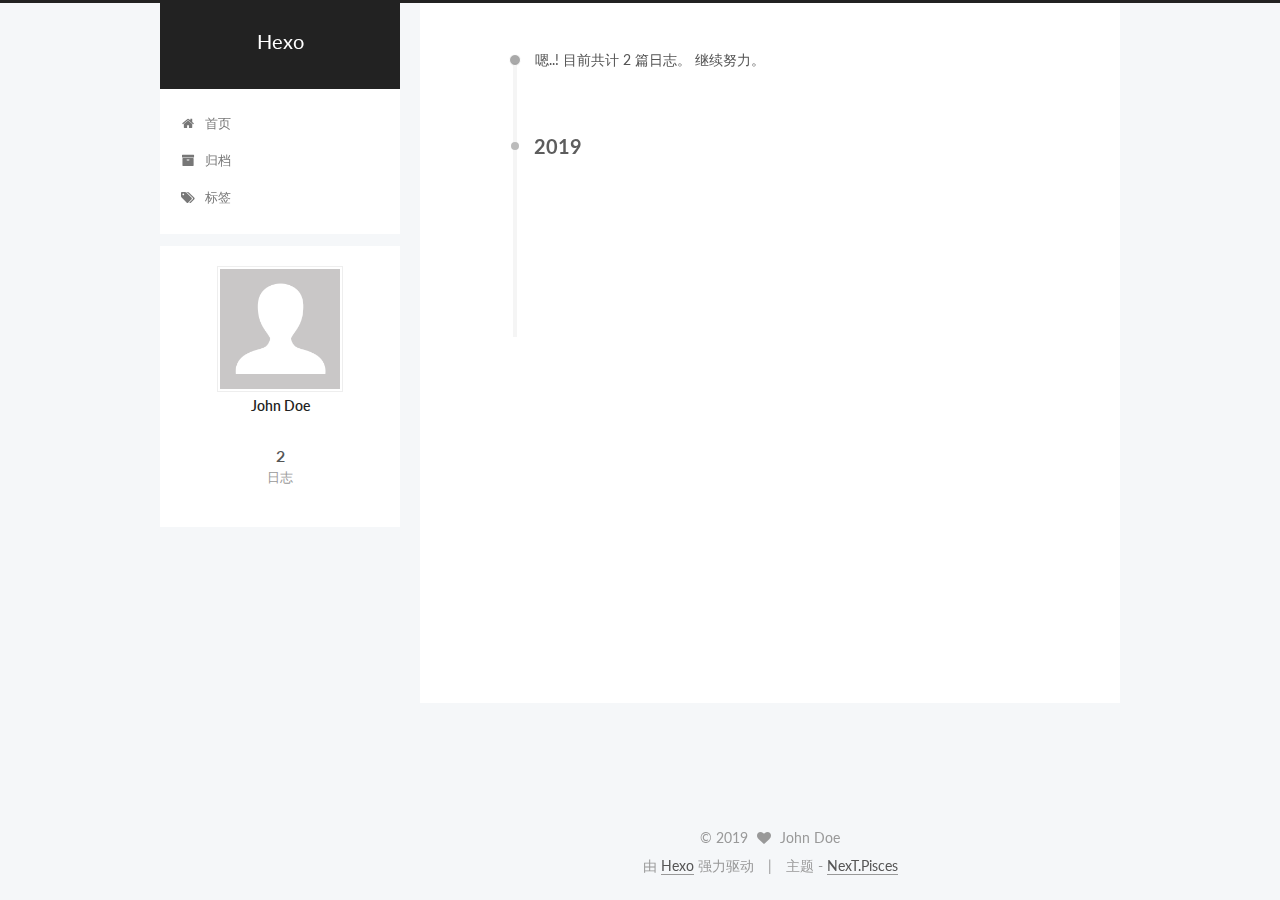
==== commit ddeb6127: "Site updated: 2019-01-05 12:06:55" ====
--- a/archives/index.html
+++ b/archives/index.html
@@ -132,7 +132,9 @@
 
 <body itemscope="" itemtype="http://schema.org/WebPage" lang="zh-Hans">
 
-  
+ <div class="bg_content">
+  <canvas id="canvas"></canvas>
+</div> 
 
 
 
@@ -573,5 +575,6 @@
 
   
 
-</body>
+</body><script type="text/javascript" src="/js/src/dynamic_bg.js"></script>
+
 </html>
--- a/css/main.css
+++ b/css/main.css
@@ -1685,7 +1685,7 @@
   width: 4px;
   height: 4px;
   border-radius: 50%;
-  background: #624b6f;
+  background: #456a30;
 }
 .links-of-blogroll {
   font-size: 13px;
@@ -2854,3 +2854,10 @@
     text-align: justify;
   }
 }
+.bg_content {
+  position: fixed;
+  top: 0;
+  z-index: -1;
+  width: 100%;
+  height: 100%;
+}
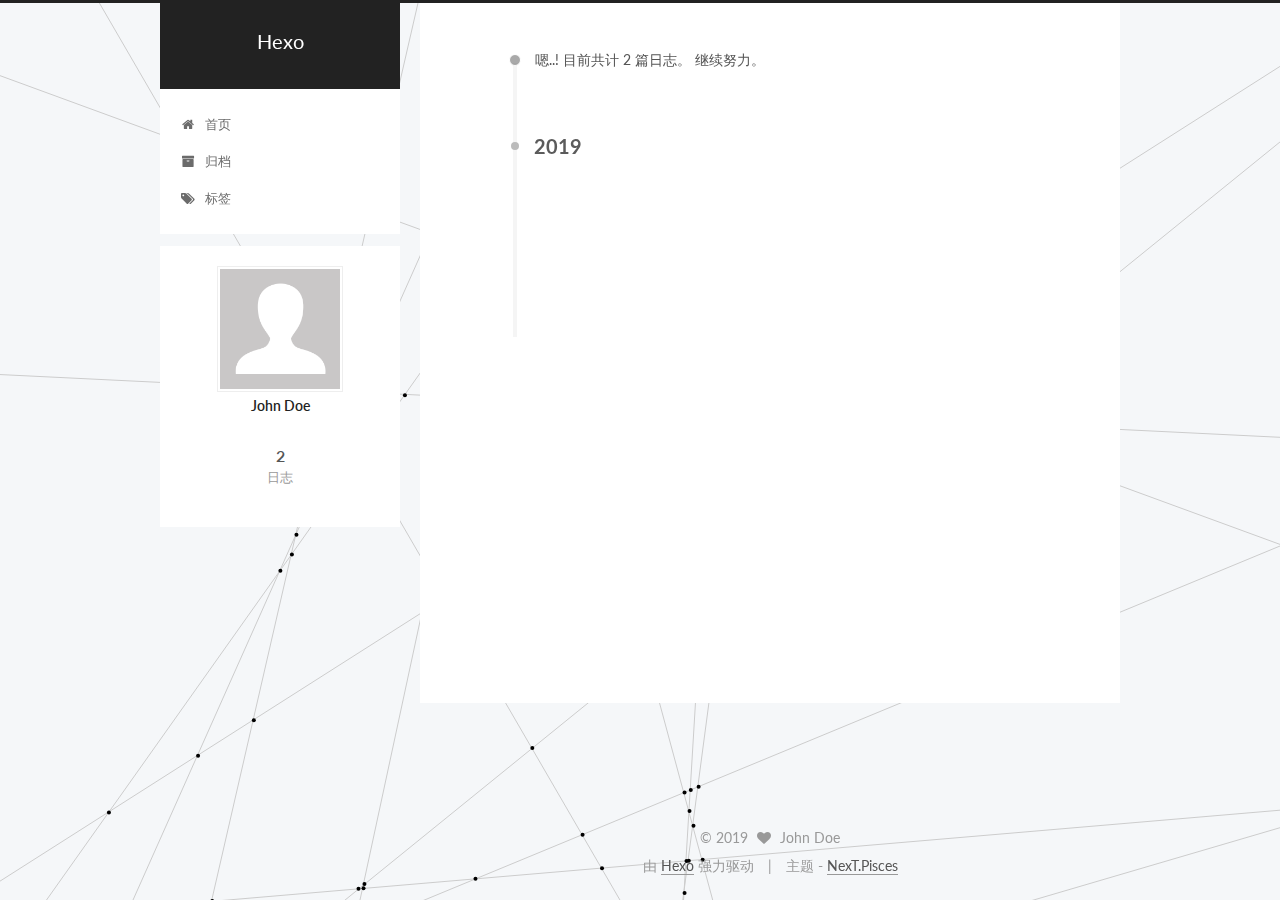
==== commit 57023e9f: "Site updated: 2019-01-05 12:16:14" ====
--- a/archives/index.html
+++ b/archives/index.html
@@ -578,3 +578,5 @@
 </body><script type="text/javascript" src="/js/src/dynamic_bg.js"></script>
 
 </html>
+<!-- ҳ����С���� -->
+<script type="text/javascript" src="/js/src/clicklove.js"></script>--- a/css/main.css
+++ b/css/main.css
@@ -1685,7 +1685,7 @@
   width: 4px;
   height: 4px;
   border-radius: 50%;
-  background: #456a30;
+  background: #ac22b6;
 }
 .links-of-blogroll {
   font-size: 13px;
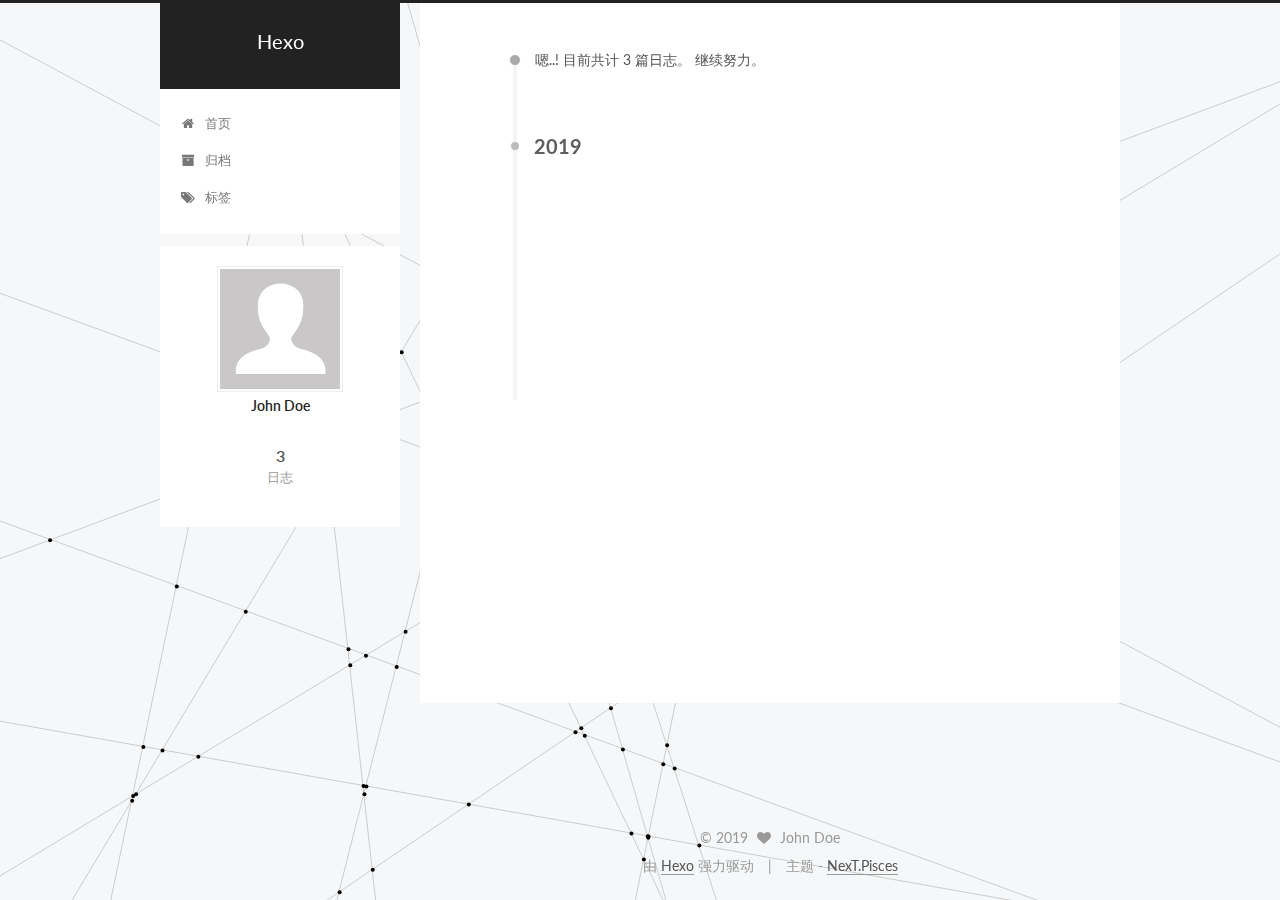
==== commit 5ac4718f: "Site updated: 2019-01-05 14:49:08" ====
--- a/archives/index.html
+++ b/archives/index.html
@@ -247,7 +247,7 @@
       
         
       
-      嗯..! 目前共计 2 篇日志。 继续努力。
+      嗯..! 目前共计 3 篇日志。 继续努力。
     </span>
 
     
@@ -261,6 +261,41 @@
         <div class="collection-title">
           <h2 class="archive-year motion-element" id="archive-year-2019">2019</h2>
         </div>
+      
+      
+
+      
+
+  <article class="post post-type-normal" itemscope="" itemtype="http://schema.org/Article">
+    <header class="post-header">
+
+      <h1 class="post-title">
+        
+            <a class="post-title-link" href="/2019/01/05/测试/" itemprop="url">
+              
+                <span itemprop="name">未命名</span>
+              
+            </a>
+        
+      </h1>
+
+      <div class="post-meta">
+        <time class="post-time" itemprop="dateCreated" datetime="2019-01-05T14:48:55+08:00" content="2019-01-05">
+          01-05
+        </time>
+      </div>
+
+    </header>
+  </article>
+
+
+
+    
+
+      
+      
+      
+
       
       
 
@@ -371,7 +406,7 @@
           
             <div class="site-state-item site-state-posts">
               <a href="/archives">
-                <span class="site-state-item-count">2</span>
+                <span class="site-state-item-count">3</span>
                 <span class="site-state-item-name">日志</span>
               </a>
             </div>
--- a/css/main.css
+++ b/css/main.css
@@ -1685,7 +1685,7 @@
   width: 4px;
   height: 4px;
   border-radius: 50%;
-  background: #ac22b6;
+  background: #e2ffff;
 }
 .links-of-blogroll {
   font-size: 13px;
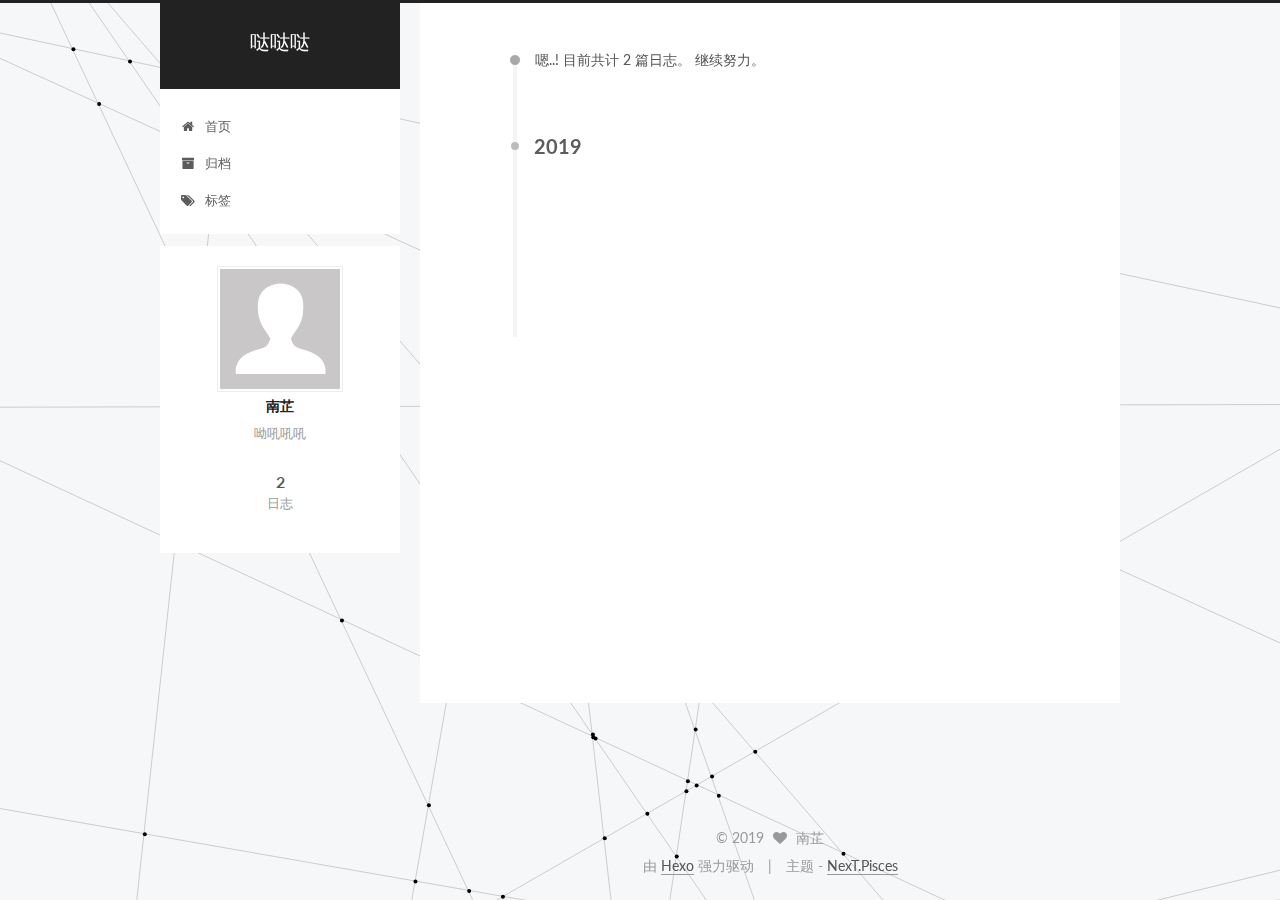
==== commit a3fb9cc1: "Site updated: 2019-01-05 15:15:23" ====
--- a/archives/index.html
+++ b/archives/index.html
@@ -87,13 +87,16 @@
 
 
 
+<meta name="description" content="呦吼吼吼">
 <meta property="og:type" content="website">
-<meta property="og:title" content="Hexo">
+<meta property="og:title" content="哒哒哒">
 <meta property="og:url" content="http://yoursite.com/archives/index.html">
-<meta property="og:site_name" content="Hexo">
+<meta property="og:site_name" content="哒哒哒">
+<meta property="og:description" content="呦吼吼吼">
 <meta property="og:locale" content="zh-Hans">
 <meta name="twitter:card" content="summary">
-<meta name="twitter:title" content="Hexo">
+<meta name="twitter:title" content="哒哒哒">
+<meta name="twitter:description" content="呦吼吼吼">
 
 
 
@@ -127,7 +130,7 @@
 
 
 
-  <title> 归档 | Hexo </title>
+  <title> 归档 | 哒哒哒 </title>
 </head>
 
 <body itemscope="" itemtype="http://schema.org/WebPage" lang="zh-Hans">
@@ -165,7 +168,7 @@
     <div class="custom-logo-site-title">
       <a href="/" class="brand" rel="start">
         <span class="logo-line-before"><i></i></span>
-        <span class="site-title">Hexo</span>
+        <span class="site-title">哒哒哒</span>
         <span class="logo-line-after"><i></i></span>
       </a>
     </div>
@@ -247,7 +250,7 @@
       
         
       
-      嗯..! 目前共计 3 篇日志。 继续努力。
+      嗯..! 目前共计 2 篇日志。 继续努力。
     </span>
 
     
@@ -261,41 +264,6 @@
         <div class="collection-title">
           <h2 class="archive-year motion-element" id="archive-year-2019">2019</h2>
         </div>
-      
-      
-
-      
-
-  <article class="post post-type-normal" itemscope="" itemtype="http://schema.org/Article">
-    <header class="post-header">
-
-      <h1 class="post-title">
-        
-            <a class="post-title-link" href="/2019/01/05/测试/" itemprop="url">
-              
-                <span itemprop="name">未命名</span>
-              
-            </a>
-        
-      </h1>
-
-      <div class="post-meta">
-        <time class="post-time" itemprop="dateCreated" datetime="2019-01-05T14:48:55+08:00" content="2019-01-05">
-          01-05
-        </time>
-      </div>
-
-    </header>
-  </article>
-
-
-
-    
-
-      
-      
-      
-
       
       
 
@@ -395,10 +363,10 @@
 
       <section class="site-overview sidebar-panel sidebar-panel-active">
         <div class="site-author motion-element" itemprop="author" itemscope="" itemtype="http://schema.org/Person">
-          <img class="site-author-image" itemprop="image" src="/images/avatar.gif" alt="John Doe">
-          <p class="site-author-name" itemprop="name">John Doe</p>
+          <img class="site-author-image" itemprop="image" src="/images/avatar.gif" alt="南芷">
+          <p class="site-author-name" itemprop="name">南芷</p>
            
-              <p class="site-description motion-element" itemprop="description"></p>
+              <p class="site-description motion-element" itemprop="description">呦吼吼吼</p>
           
         </div>
         <nav class="site-state motion-element">
@@ -406,7 +374,7 @@
           
             <div class="site-state-item site-state-posts">
               <a href="/archives">
-                <span class="site-state-item-count">3</span>
+                <span class="site-state-item-count">2</span>
                 <span class="site-state-item-name">日志</span>
               </a>
             </div>
@@ -456,7 +424,7 @@
   <span class="with-love">
     <i class="fa fa-heart"></i>
   </span>
-  <span class="author" itemprop="copyrightHolder">John Doe</span>
+  <span class="author" itemprop="copyrightHolder">南芷</span>
 </div>
 
 
--- a/css/main.css
+++ b/css/main.css
@@ -1685,7 +1685,7 @@
   width: 4px;
   height: 4px;
   border-radius: 50%;
-  background: #e2ffff;
+  background: #03d5ff;
 }
 .links-of-blogroll {
   font-size: 13px;
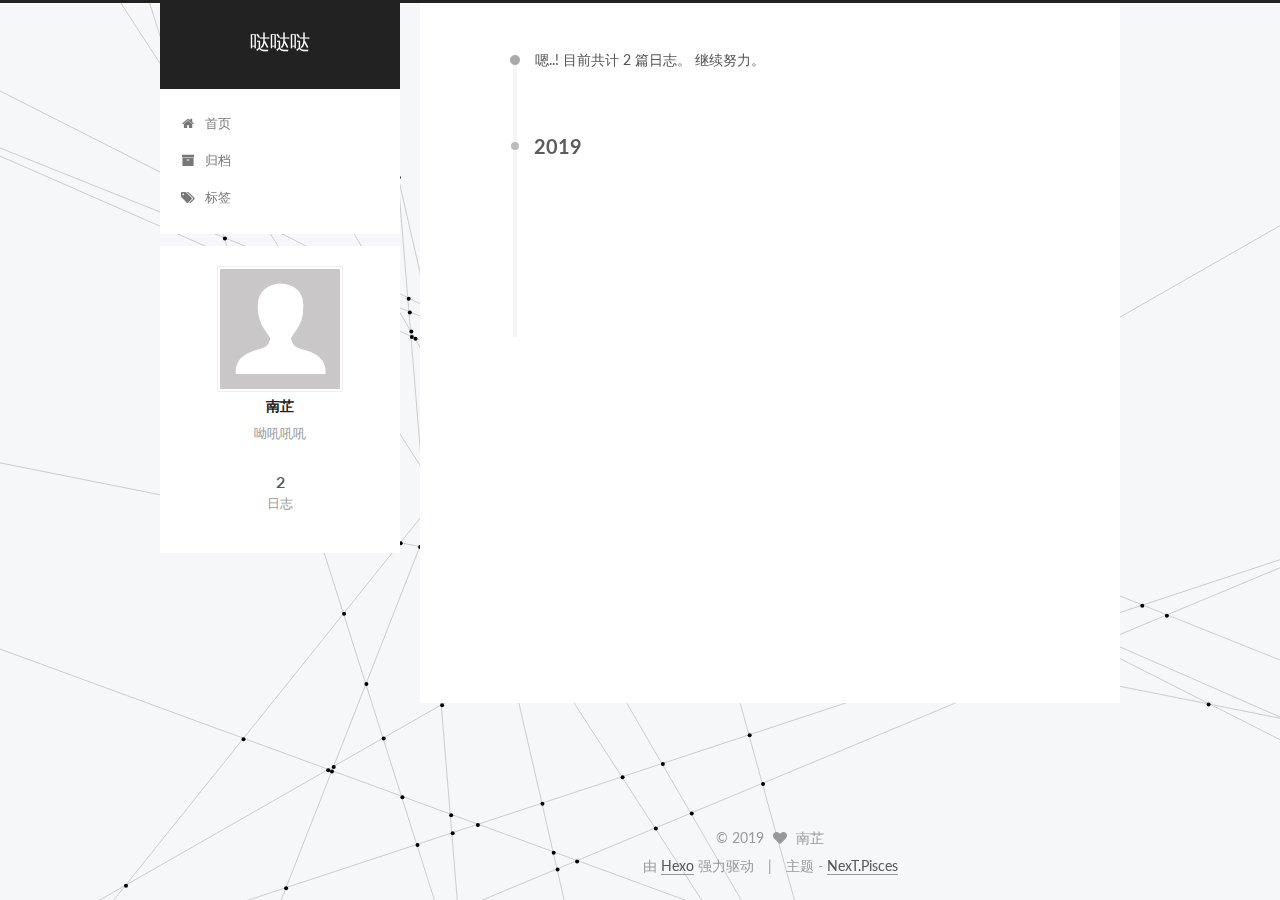
==== commit 436a1ba8: "Site updated: 2019-01-05 18:24:37" ====
--- a/archives/index.html
+++ b/archives/index.html
@@ -274,16 +274,16 @@
 
       <h1 class="post-title">
         
-            <a class="post-title-link" href="/2019/01/05/firstblog/" itemprop="url">
+            <a class="post-title-link" href="/2019/01/05/哒哒哒/" itemprop="url">
               
-                <span itemprop="name">firstblog</span>
+                <span itemprop="name">哒哒哒</span>
               
             </a>
         
       </h1>
 
       <div class="post-meta">
-        <time class="post-time" itemprop="dateCreated" datetime="2019-01-05T10:56:06+08:00" content="2019-01-05">
+        <time class="post-time" itemprop="dateCreated" datetime="2019-01-05T18:24:01+08:00" content="2019-01-05">
           01-05
         </time>
       </div>
--- a/css/main.css
+++ b/css/main.css
@@ -1685,7 +1685,7 @@
   width: 4px;
   height: 4px;
   border-radius: 50%;
-  background: #03d5ff;
+  background: #405929;
 }
 .links-of-blogroll {
   font-size: 13px;
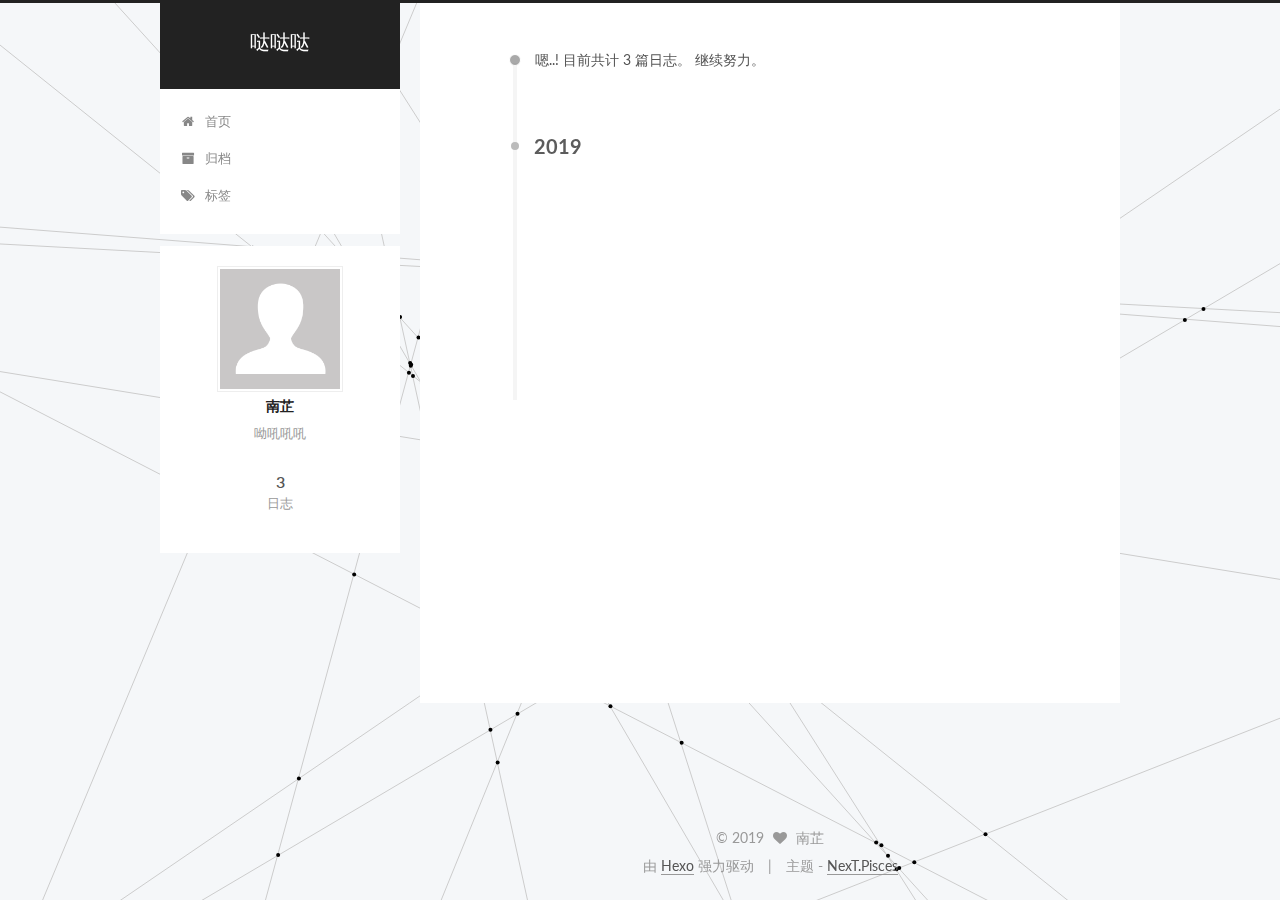
==== commit b37b4d31: "Site updated: 2019-01-05 18:28:18" ====
--- a/archives/index.html
+++ b/archives/index.html
@@ -250,7 +250,7 @@
       
         
       
-      嗯..! 目前共计 2 篇日志。 继续努力。
+      嗯..! 目前共计 3 篇日志。 继续努力。
     </span>
 
     
@@ -264,6 +264,41 @@
         <div class="collection-title">
           <h2 class="archive-year motion-element" id="archive-year-2019">2019</h2>
         </div>
+      
+      
+
+      
+
+  <article class="post post-type-normal" itemscope="" itemtype="http://schema.org/Article">
+    <header class="post-header">
+
+      <h1 class="post-title">
+        
+            <a class="post-title-link" href="/2019/01/05/Vue/" itemprop="url">
+              
+                <span itemprop="name">Vue</span>
+              
+            </a>
+        
+      </h1>
+
+      <div class="post-meta">
+        <time class="post-time" itemprop="dateCreated" datetime="2019-01-05T18:27:35+08:00" content="2019-01-05">
+          01-05
+        </time>
+      </div>
+
+    </header>
+  </article>
+
+
+
+    
+
+      
+      
+      
+
       
       
 
@@ -374,7 +409,7 @@
           
             <div class="site-state-item site-state-posts">
               <a href="/archives">
-                <span class="site-state-item-count">2</span>
+                <span class="site-state-item-count">3</span>
                 <span class="site-state-item-name">日志</span>
               </a>
             </div>
--- a/css/main.css
+++ b/css/main.css
@@ -1685,7 +1685,7 @@
   width: 4px;
   height: 4px;
   border-radius: 50%;
-  background: #405929;
+  background: #f07d62;
 }
 .links-of-blogroll {
   font-size: 13px;
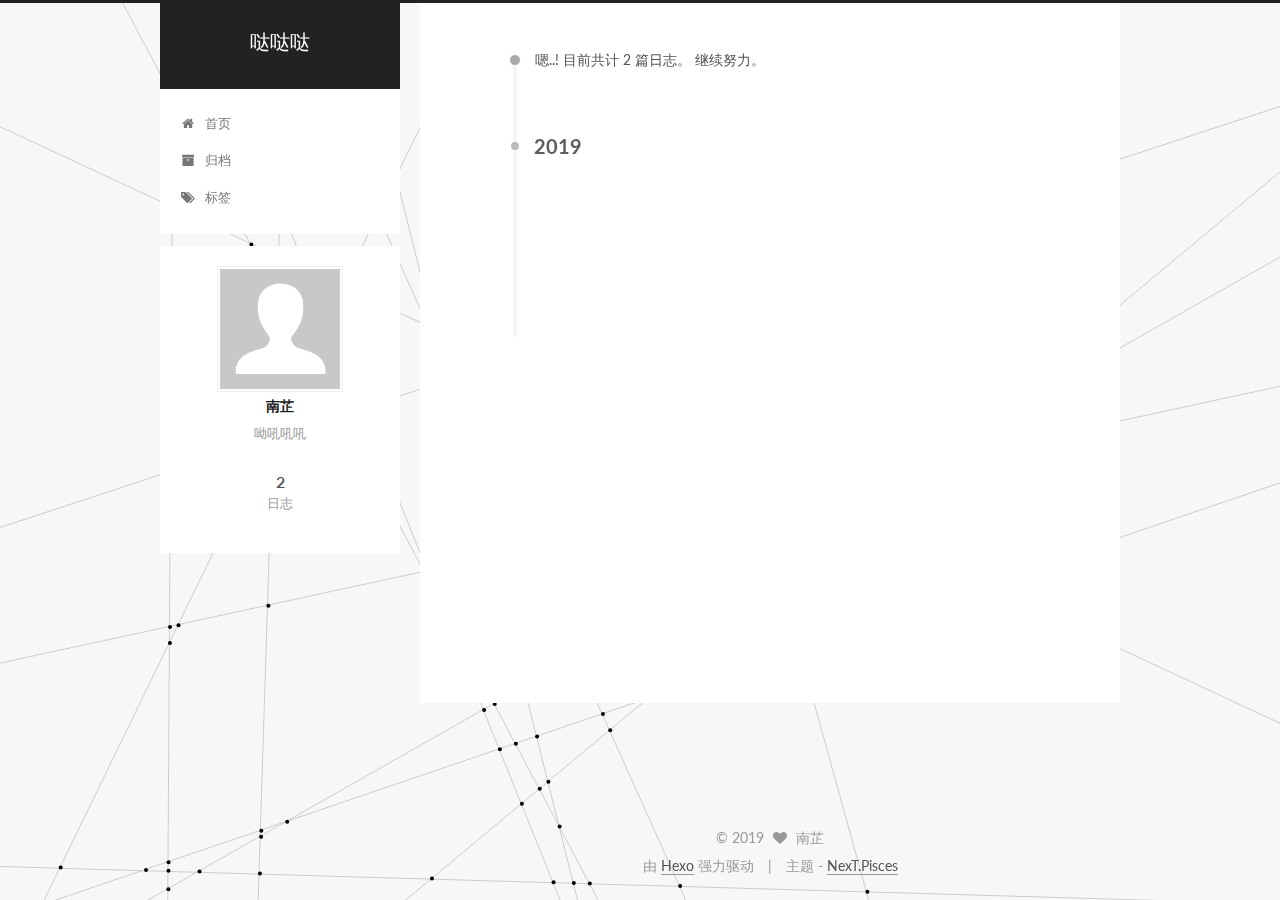
==== commit 5a8dc518: "Site updated: 2019-01-08 14:01:43" ====
--- a/archives/index.html
+++ b/archives/index.html
@@ -250,7 +250,7 @@
       
         
       
-      嗯..! 目前共计 3 篇日志。 继续努力。
+      嗯..! 目前共计 2 篇日志。 继续努力。
     </span>
 
     
@@ -264,41 +264,6 @@
         <div class="collection-title">
           <h2 class="archive-year motion-element" id="archive-year-2019">2019</h2>
         </div>
-      
-      
-
-      
-
-  <article class="post post-type-normal" itemscope="" itemtype="http://schema.org/Article">
-    <header class="post-header">
-
-      <h1 class="post-title">
-        
-            <a class="post-title-link" href="/2019/01/05/Vue/" itemprop="url">
-              
-                <span itemprop="name">Vue</span>
-              
-            </a>
-        
-      </h1>
-
-      <div class="post-meta">
-        <time class="post-time" itemprop="dateCreated" datetime="2019-01-05T18:27:35+08:00" content="2019-01-05">
-          01-05
-        </time>
-      </div>
-
-    </header>
-  </article>
-
-
-
-    
-
-      
-      
-      
-
       
       
 
@@ -409,7 +374,7 @@
           
             <div class="site-state-item site-state-posts">
               <a href="/archives">
-                <span class="site-state-item-count">3</span>
+                <span class="site-state-item-count">2</span>
                 <span class="site-state-item-name">日志</span>
               </a>
             </div>
--- a/css/main.css
+++ b/css/main.css
@@ -1685,7 +1685,7 @@
   width: 4px;
   height: 4px;
   border-radius: 50%;
-  background: #f07d62;
+  background: #32bbfe;
 }
 .links-of-blogroll {
   font-size: 13px;
